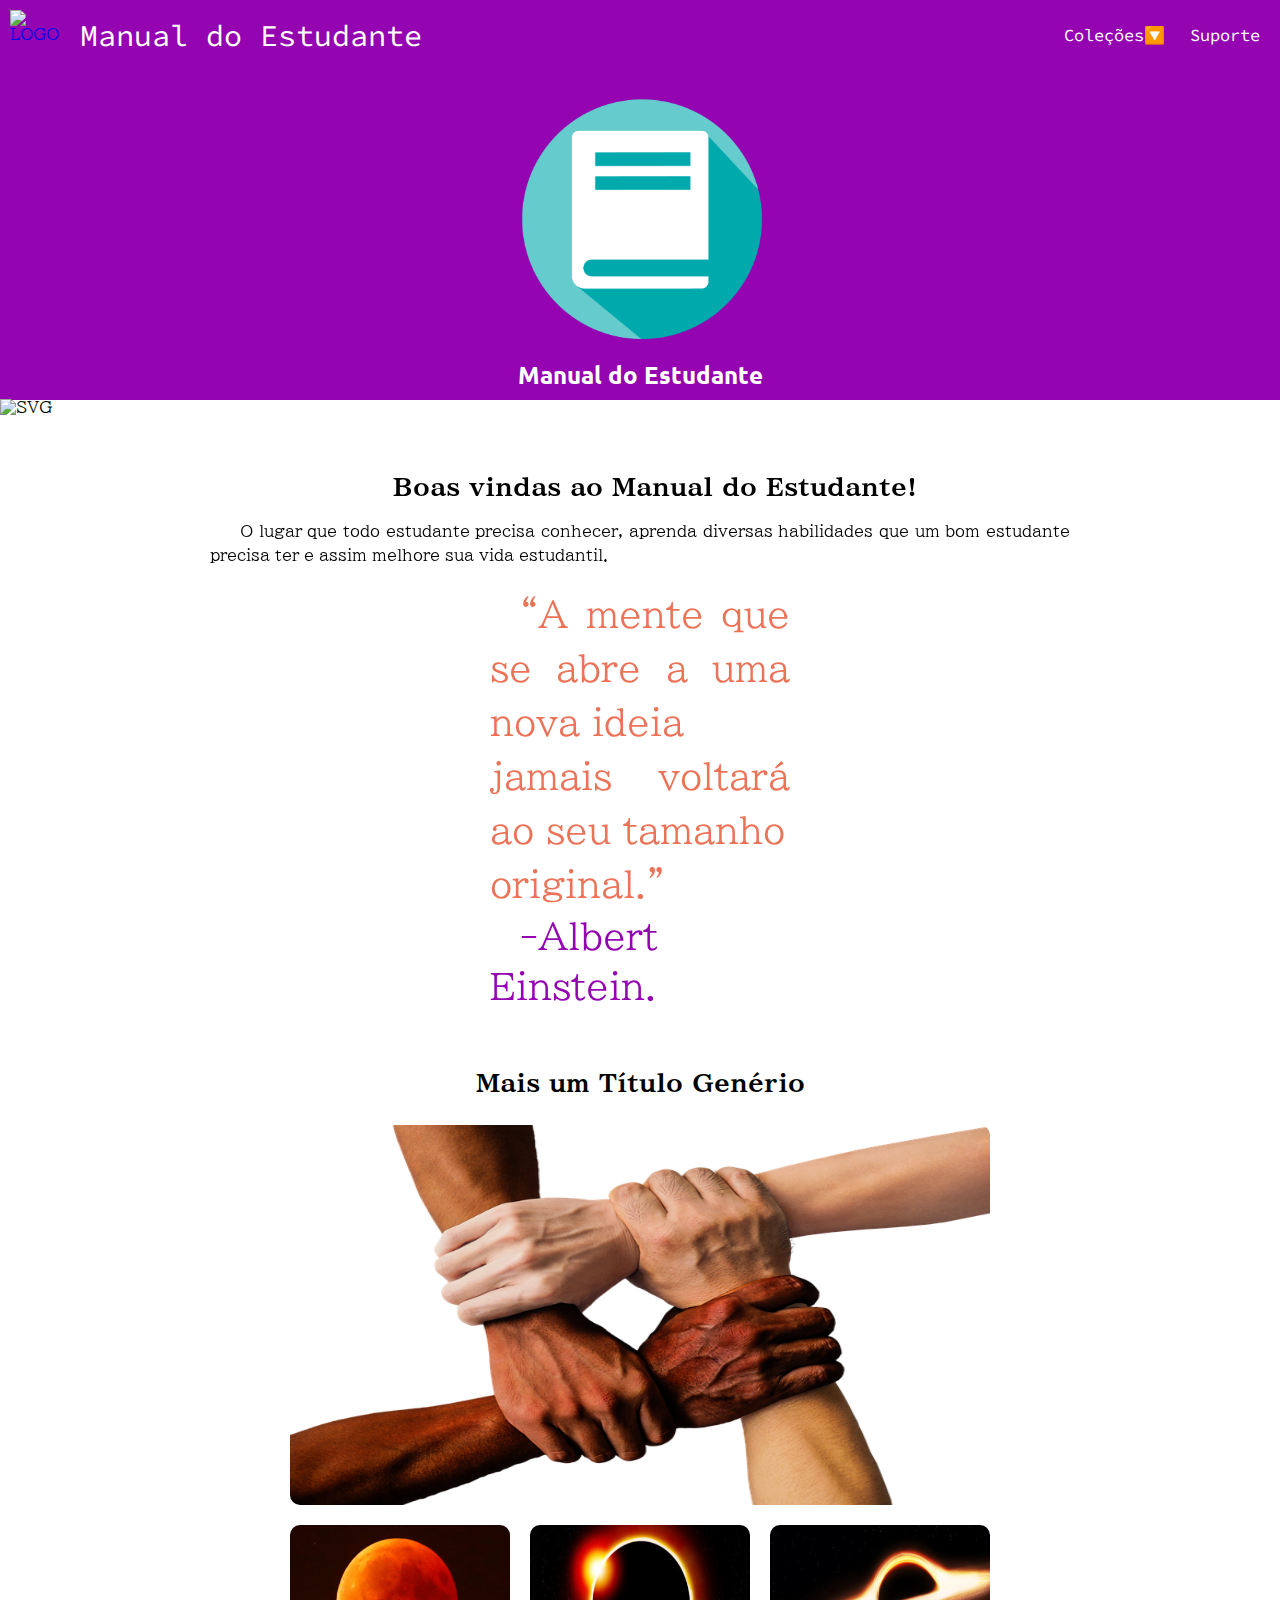
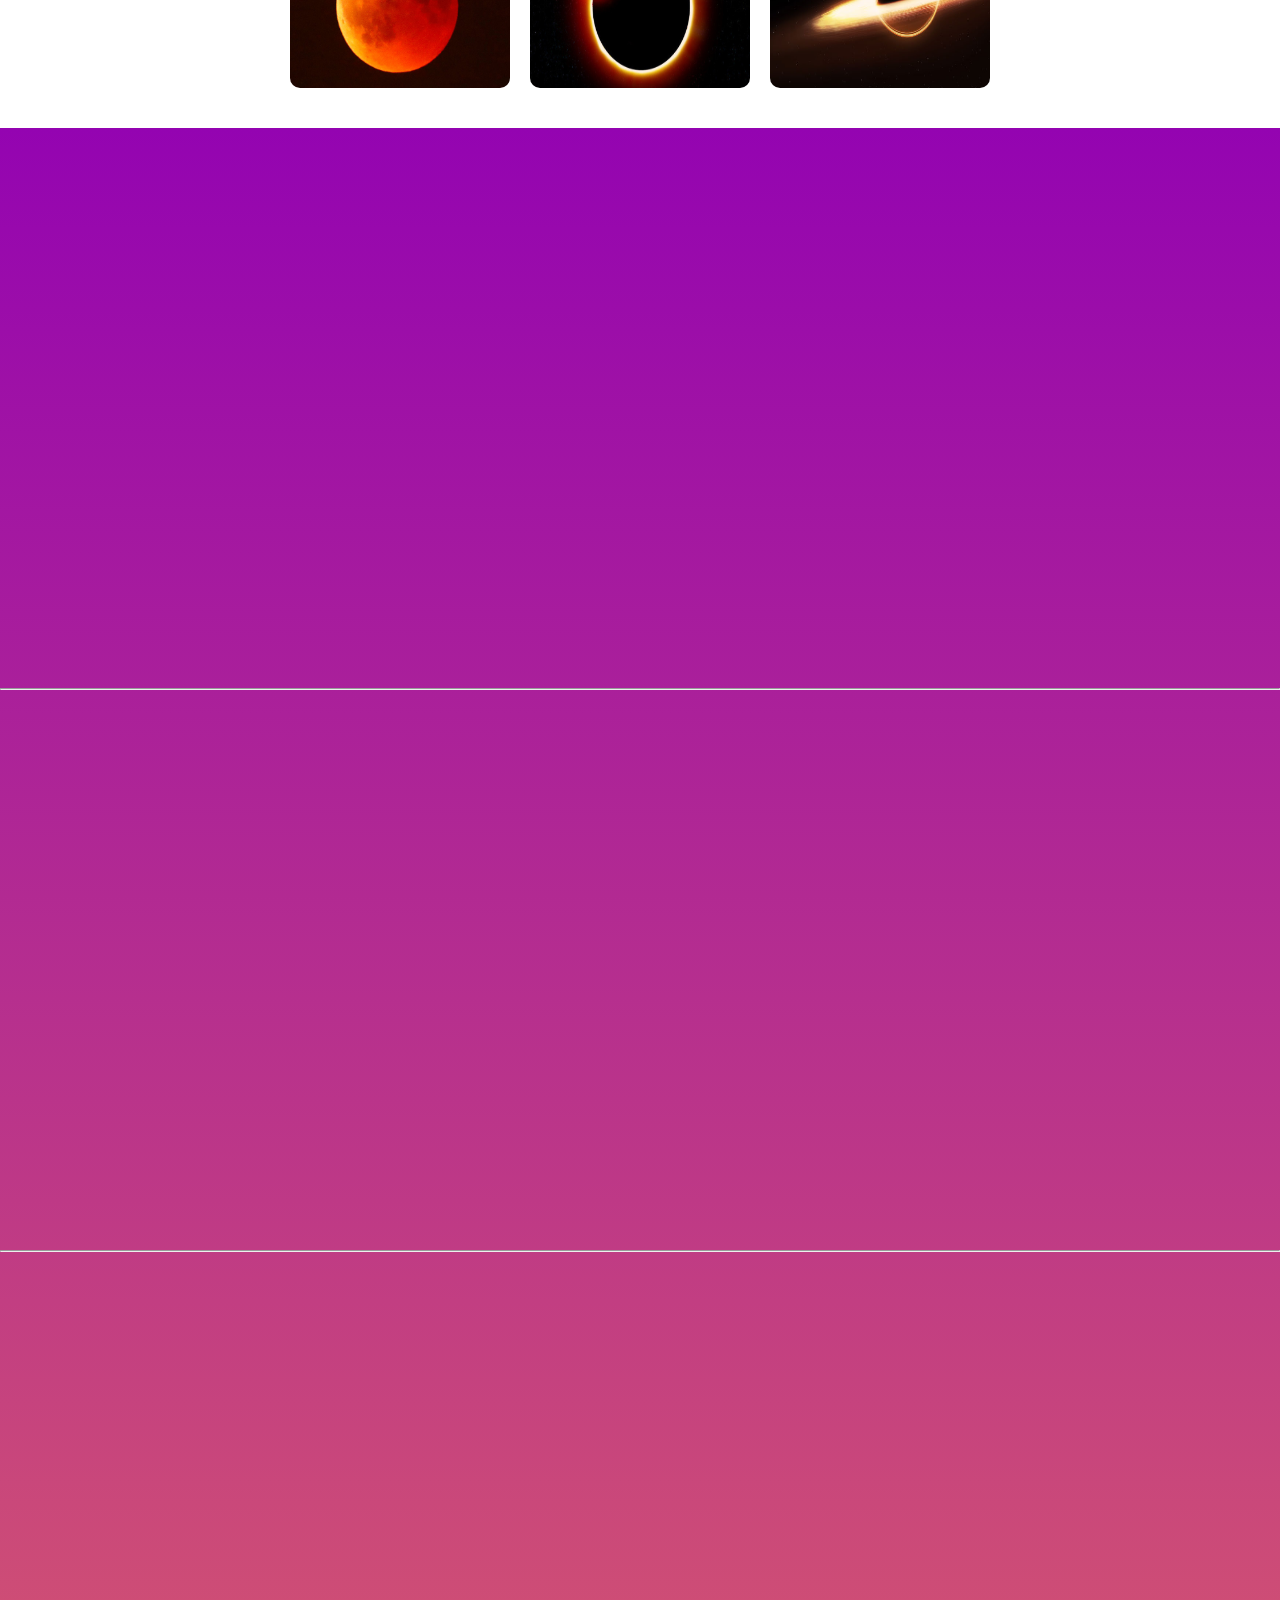
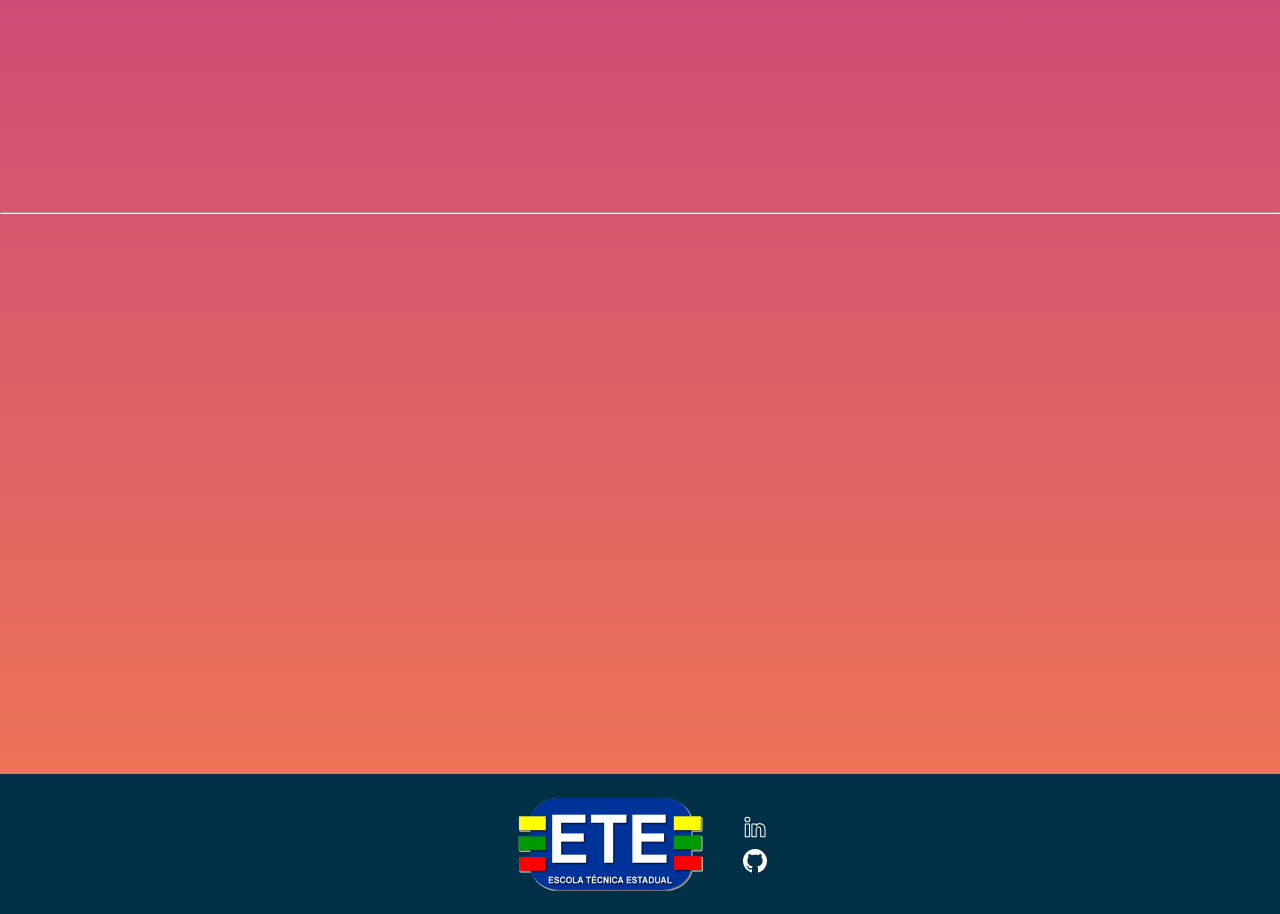
==== index.html @ 4d199bcc "pronto" ====
<!DOCTYPE html>
<html lang="pt-br">

<head>
    <meta charset="UTF-8">
    <meta http-equiv="X-UA-Compatible" content="IE=edge">
    <meta name="viewport" content="width=device-width, initial-scale=1.0">
    <title>Manual do Estudante</title>
    <link rel="stylesheet" href="css/style.css">
    <link rel="stylesheet" href="css/idsClasses.css">
    <link rel="stylesheet" href="css/mediaQuerys.css">
    <link rel="stylesheet" href="css/cssUni.css">
    <link href="https://unpkg.com/aos@2.3.1/dist/aos.css" rel="stylesheet"> <!--CSS de animação JS-->
    <link rel="shortcut icon" href="images/favicon.ico" type="image/x-icon">
</head>

<body>
    <script src="https://unpkg.com/aos@2.3.1/dist/aos.js"></script>
    <script>
        AOS.init();
    </script> <!--JS de animação JS-->



    <div id="header_background">
        <header id="header">
            <a href="index.html" id="logo">
                <img id="logoImg" src="images/manu-logo.png" alt="LOGO">
                <p id="logoTxt">Manual do Estudante</p>
            </a>
            <nav id="nav">
                <button id="btn-mobile">
                    <span id="hamburguer"></span>
                </button>
                <ul id="menu">
                    <li><a id="gambiarra" href="#">Coleções&#128317;</a>
                        <ul>
                            <li><a href="html/cursos.html">Cursos</a></li>
                            <li><a href="html/habilidades.html">Habilidades</a></li>
                        </ul>
                    </li>
                    <li><a href="html/suporte.html">Suporte</a></li>
                </ul>
            </nav>
        </header>
        <br>
        <script src="js/menu.js"></script>
        <div id="Destak">
            <img id="imgDestak" src="images/imgDestak.png" alt="IMGDESTAK">
            <h1 id="h1Main">Manual do Estudante</h1>
        </div>
    </div>
    <img id="wave" src="images/wave.svg" alt="SVG">


    <main>
        <section class="molde">
            <section class="texto" data-aos="fade-up" data-aos-duration="1500">
                <h1>Boas vindas ao Manual do Estudante!</h1>
                <p>O lugar que todo estudante precisa conhecer, aprenda diversas habilidades que um bom estudante precisa ter e assim melhore sua vida estudantil.</p>
                <div id="fraseindex">
                    <p id="fraseAlb">
                        “A mente que se abre a uma nova ideia <br> jamais voltará ao seu tamanho <br> original.” 
                    </p>
                    <p id="Alb">-Albert Einstein.</p>
                </div>
            </section>
            <h1>Mais um Título Genério</h1>
            <section class="grid">
                <a href="html/suporte.html"><img id="imgMain" src="images/suporte.png" width="900px" height="380px"></a>
                <div class="downbar">
                    <div>
                        <a href="html/habilidades.html"><img src="images/lobo3.jpg" width="285.66px" height="163px"></a>
                    </div>
                    <div>
                        <a href="html/habitos.html"><img src="images/lobo2.jpg" width="285.66px" height="163px"></a>
                    </div>
                    <div>
                        <a href="html/ta.html"><img src="images/lobo1.jpg" width="285.66px" height="163px"></a>
                    </div>
                </div>
            </section>
        </section>
        <section id="Maincontainer">
            <section class="container" data-aos="fade-up" data-aos-duration="2000">
                <img src="images/lobo1.jpg" width="700px" height="400px" data-aos-duration="3000" data-aos="fade-up">
                <div class="opts">
                    <h1>Título Genérico</h1>
                    <p class="texto">Lorem ipsum dolor sit amet consectetur adipisicing elit. Nemo officia saepe,
                        nostrum numquam architecto vel et cumque iure tempora error earum eum pariatur doloribus
                        possimus minus iusto debitis quo impedit temporibus magnam perspiciatis ipsa praesentium? Quidem
                        veniam accusamus, dolores nihil voluptate dolor non a, dolore laboriosam adipisci consequuntur
                        similique nobis qui hic et fugiat odit. Optio obcaecati, quam officiis similique aliquid
                        pariatur numquam cumque delectus iure aut tenetur nisi suscipit.</p>
                </div>
            </section>
            <hr>
            <section class="container end" data-aos="fade-up" data-aos-duration="2000">
                <div class="opts">
                    <h1>Título Genérico</h1>
                    <p class="texto">Lorem ipsum dolor sit amet consectetur adipisicing elit. Nemo officia saepe,
                        nostrum numquam architecto vel et cumque iure tempora error earum eum pariatur doloribus
                        possimus minus iusto debitis quo impedit temporibus magnam perspiciatis ipsa praesentium? Quidem
                        veniam accusamus, dolores nihil voluptate dolor non a, dolore laboriosam adipisci consequuntur
                        similique nobis qui hic et fugiat odit. Optio obcaecati, quam officiis similique aliquid
                        pariatur numquam cumque delectus iure aut tenetur nisi suscipit.</p>
                </div>
                <img src="images/lobo2.jpg" width="700px" height="400px" data-aos-duration="3000" data-aos="fade-up">
            </section>
            <hr>
            <section class="container" data-aos="fade-up" data-aos-duration="2000">
                <img src="images/lobo3.jpg" width="700px" height="400px" data-aos-duration="3000" data-aos="fade-up">
                <div class="opts">
                    <h1>Título Genérico</h1>
                    <p class="texto">Lorem ipsum dolor sit amet consectetur adipisicing elit. Nemo officia saepe,
                        nostrum numquam architecto vel et cumque iure tempora error earum eum pariatur doloribus
                        possimus minus iusto debitis quo impedit temporibus magnam perspiciatis ipsa praesentium? Quidem
                        veniam accusamus, dolores nihil voluptate dolor non a, dolore laboriosam adipisci consequuntur
                        similique nobis qui hic et fugiat odit. Optio obcaecati, quam officiis similique aliquid
                        pariatur numquam cumque delectus iure aut tenetur nisi suscipit.</p>
                </div>
            </section>
            <hr>
            <section class="container end" data-aos="fade-up" data-aos-duration="2000">
                <div class="opts">
                    <h1>Título Genérico</h1>
                    <p class="texto">Lorem ipsum dolor sit amet consectetur adipisicing elit. Nemo officia saepe,
                        nostrum numquam architecto vel et cumque iure tempora error earum eum pariatur doloribus
                        possimus minus iusto debitis quo impedit temporibus magnam perspiciatis ipsa praesentium? Quidem
                        veniam accusamus, dolores nihil voluptate dolor non a, dolore laboriosam adipisci consequuntur
                        similique nobis qui hic et fugiat odit. Optio obcaecati, quam officiis similique aliquid
                        pariatur numquam cumque delectus iure aut tenetur nisi suscipit.</p>
                </div>
                <img src="images/lobo4.jpg" width="700px" height="400px" data-aos-duration="3000" data-aos="fade-up">
            </section>
        </section>

        <!-- eita bixo-->

        <section id="Maincontainer2">
            <section class="container" data-aos="fade-up" data-aos-duration="2000">
                <div class="opts">
                    <h1>Título Genéricos</h1>
                    <p class="texto">ALorem ipsum dolor sit amet consectetur adipisicing elit. Nemo officia saepe,
                        nostrum numquam architecto vel et cumque iure tempora error earum eum pariatur doloribus
                        possimus minus iusto debitis quo impedit temporibus magnam perspiciatis ipsa praesentium? Quidem
                        veniam accusamus, dolores nihil voluptate dolor non a, dolore laboriosam adipisci consequuntur
                        similique nobis qui hic et fugiat odit. Optio obcaecati, quam officiis similique aliquid
                        pariatur numquam cumque delectus iure aut tenetur nisi suscipit.</p>
                </div>
                <img src="images/lobo1.jpg" width="700px" height="400px" data-aos-duration="2000" data-aos="fade-up">
            </section>
            <hr>
            <section class="container" data-aos="fade-up" data-aos-duration="2000">
                <div class="opts">
                    <h1>Título Genérico</h1>
                    <p class="texto">Lorem ipsum dolor sit amet consectetur adipisicing elit. Nemo officia saepe,
                        nostrum numquam architecto vel et cumque iure tempora error earum eum pariatur doloribus
                        possimus minus iusto debitis quo impedit temporibus magnam perspiciatis ipsa praesentium? Quidem
                        veniam accusamus, dolores nihil voluptate dolor non a, dolore laboriosam adipisci consequuntur
                        similique nobis qui hic et fugiat odit. Optio obcaecati, quam officiis similique aliquid
                        pariatur numquam cumque delectus iure aut tenetur nisi suscipit.</p>
                </div>
                <img src="images/lobo2.jpg" width="700px" height="400px" data-aos-duration="2000" data-aos="fade-up">
            </section>
            <hr>
            <section class="container" data-aos="fade-up" data-aos-duration="2000">
                <div class="opts">
                    <h1>Título Genérico</h1>
                    <p class="texto">Lorem ipsum dolor sit amet consectetur adipisicing elit. Nemo officia saepe,
                        nostrum numquam architecto vel et cumque iure tempora error earum eum pariatur doloribus
                        possimus minus iusto debitis quo impedit temporibus magnam perspiciatis ipsa praesentium? Quidem
                        veniam accusamus, dolores nihil voluptate dolor non a, dolore laboriosam adipisci consequuntur
                        similique nobis qui hic et fugiat odit. Optio obcaecati, quam officiis similique aliquid
                        pariatur numquam cumque delectus iure aut tenetur nisi suscipit.</p>
                </div>
                <img src="images/lobo3.jpg" width="700px" height="400px" data-aos-duration="2000" data-aos="fade-up">
            </section>
            <hr>
            <section class="container" data-aos="fade-up" data-aos-duration="2000">
                <div class="opts">
                    <h1>Título Genérico</h1>
                    <p class="texto">Lorem ipsum dolor sit amet consectetur adipisicing elit. Nemo officia saepe,
                        nostrum numquam architecto vel et cumque iure tempora error earum eum pariatur doloribus
                        possimus minus iusto debitis quo impedit temporibus magnam perspiciatis ipsa praesentium? Quidem
                        veniam accusamus, dolores nihil voluptate dolor non a, dolore laboriosam adipisci consequuntur
                        similique nobis qui hic et fugiat odit. Optio obcaecati, quam officiis similique aliquid
                        pariatur numquam cumque delectus iure aut tenetur nisi suscipit.</p>
                </div>
                <img src="images/lobo4.jpg" width="700px" height="400px" data-aos-duration="2000" data-aos="fade-up">
            </section>
        </section>
    </main>


    <footer>
        <a id="ete" href="https://etepalmares.netlify.app" target="_blank"><img src="../images/etelogo.png"
                alt="etelogo" width="200px" height="100px"></a>
        <div id="redes">
            <abbr id="redes1" title="Linkedin"><a
                    href="https://www.linkedin.com/in/luís-fernando-cavalcante-barbosa-276808225/"><img
                        src="../images/linkedin.svg" alt="LIN"></a></abbr>
            <abbr id="redes2" title="Github"><a href="https://github.com/LuisFernandoCB"><img src="../images/github.svg"
                        alt="GITHUB"></a></abbr>
        </div>
    </footer>
</body>

</html>
---- css/style.css ----
@charset"UTF-8";

h1 {
    text-align: center;
    font-size: 24px;
    margin: 20px auto;
}

img {
    display: block;
    max-width: 100%;
}
---- css/idsClasses.css ----
@charset"UTF-8";

:root {
    --cor1: #9404b1;
    --cor2: #EC7357;
    --cor3: #5ba899;
    --degrade: linear-gradient(to bottom, var(--cor1), var(--cor2));
    --fontBIZ: BIZ UDPMincho;
    --fontUbun: Ubuntu;
}

#imgDestak {
    display: block;
    margin: auto;
    padding-top: 80px;
    width: 250px;
}



#h1Main {
    color: white;
    font-family: "Ubuntu", Arial;
 }

#logoImgResponsa {
    display: none;
}

#wave {
    margin-top: -1px;
}

#header_background {
    background-color: var(--cor1);
    height: 400px;
}

.grid {
    display: grid;
    grid-template-columns: 1fr;
    max-width: 700px;
    margin: 10px auto;
    padding: 10px;
} 

.grid img {
    border-radius: 10px;
}

.grid > div:nth-child(n + 2) {
    display: grid;
    grid-template-columns: 1fr 1fr 1fr;
}

.downbar {
    gap: 20px;
    margin-top: 20px;
}

.container {
    background-color: transparent;
    height: 520px;
    max-width: 100%;
    z-index: 1;
    padding: 20px;
    display: flex;
    gap: 10px;
}

.container img {
    border-radius: 20px;
    box-shadow: 4px 4px 15px 1px rgba(0, 0, 0, 0.411);
    min-width: 200px;
}

.end {
    justify-content: end;
}

.opts {
    max-width: 500px;
}

#Maincontainer {
    background-image: linear-gradient(to bottom, var(--cor1), var(--cor2));
    z-index: 0;
}

#Maincontainer2 {
    display: none;
    background-image: linear-gradient(to bottom, var(--cor1), var(--cor2));
    z-index: 0;
}

.molde {
    max-width: 900px;
    margin: auto;
    padding: 20px;
}

#fraseAlb {
    font-size: 36px;
    line-height: 1.5em;
    color: var(--cor2);
    text-align: justify;
}

#Alb {
    font-size: 36px;
    color: var(--cor1);
    line-height: 50px;
}

#fraseindex {
    display: flex;
    max-width:300px;
    margin: 20px auto 20px auto; 
    flex-direction: column;
    
}
---- css/mediaQuerys.css ----
@media (max-width:710px) {
    .grid img {
        border-radius: 0px;
        width: 100%;
        height: 350px;
    }
    .grid {
        margin: 0px;
        padding: 0px;
    }
    .grid > div:nth-child(n + 2) {
        display: grid;
        grid-template-columns: 1fr;
        gap: 0px;
    }
    .downbar {
        margin: 0;
    }
    main {
        padding: 0;
        margin-top: 14px;
    }

    #Maincontainer {
        display: none;
    }
    #Maincontainer2 {
        display: block;
    }
    .container {
        flex-direction: column;
        height: auto;
    }
    .opts {
        max-width: 100%;
    }
    .molde {
        padding: 0;
    }
}
---- css/cssUni.css ----
@charset"UTF-8";

@import url('https://fonts.googleapis.com/css2?family=BIZ+UDPMincho&family=Poppins:wght@500&display=swap');
@import url('https://fonts.googleapis.com/css2?family=Ubuntu&display=swap');
@import url('https://fonts.googleapis.com/css2?family=Source+Code+Pro:wght@300;400;500;600&display=swap');

* {
    margin: 0;
    padding: 0;
    font-family:  var(--fontBIZ), Arial, Helvetica, sans-serif;
    text-decoration: none;
}

::-webkit-scrollbar {
    width: 10px;
}

::-webkit-scrollbar-track {
    background-color: rgb(190, 190, 190);
    box-shadow: 0 0 10px rgba(0, 0, 0, 0.25);
}

::-webkit-scrollbar-thumb {
    border-radius: 5px;
    background-color: var(--cor3);
}

::-webkit-scrollbar-thumb:hover {
    background-color: #6baa9d;
}

:root {
    --fontA: "Source Code Pro";
    --corFooter: #023047;
    --cor1: #9404b1;
    --cor2: #EC7357;
    --cor3: #5ba899;
    --degrade: linear-gradient(to bottom, var(--cor1), var(--cor2));
    --degradeR: linear-gradient(to bottom, var(--cor2), var(--cor1));
    --fontBIZ: BIZ UDPMincho;
    --fontUbun: "Ubuntu";
}

.texto {
    margin: auto;
    max-width: 900px;
    padding: 20px;

    text-indent: 30px;
    text-align: justify;
    line-height: 1.5em;
}

footer {
    display: flex;
    justify-content: center;
    align-items: center;
    gap: 30px;
    background-color: var(--corFooter);
    padding: 20px;
    color: white;
    bottom: 0;
}

footer > a {
    color: white;
}

footer p {
    padding: 20px;
}

#redes {
    display: flex;
    flex-direction: column;
    gap: 10px;
    align-items: center;
}

#redes1, #redes2 {
    transition: 0.7s;
    width: 24px;
}

#redes1:hover {
    transform: scale(1.2);
}

#redes2:hover {
    transform: scale(1.2);
}

@media (max-width: 710px) {
    footer {
        flex-direction: column;
        gap: 20px;
    }
    #redes {
        flex-direction: row;
    }
    #ete {
        margin: auto;
    }
}

/* Menu */

nav a:hover {
    box-shadow: 4px 4px 15px 1px rgba(0, 0, 0, 0.411);
    transition: 0.5s;
}

nav a {
    border-radius: 20px 0px;
    color: white;
    text-decoration: none;
    font-size: 17px;
    font-family: var(--fontA);
}

nav ul li {
    display: inline;
    position: relative;
    transition: 3s;
}

nav ul li ul{
    transition: 2s;
}

nav ul li a{
    display: inline-block;
}

nav ul ul{
    display: none;
    box-shadow: 4px 4px 15px 1px rgba(0, 0, 0, 0.411);
    background-image: linear-gradient(to bottom, var(--cor1), var(--cor2));
    position: absolute;
    padding: 10px;
    border-radius: 0px 20px;
    z-index: 17;
}

nav ul ul li a{
    border-radius: 0px 20px;
    justify-content: center;
    
}

#gambiarra {
    border-radius: 20px 0px;
}

nav ul li:hover ul{
    display: block;
    
}

navu ul li a{
    display: block;
}

                                        /* Ids and Classes */

#cole {
    color: white;
    margin: 25px 0px 8px 15px;
    font-size: 23px;
    display: none;
}

#logo {
    display: flex;
    gap: 20px;
    align-items: center;
}

#logo p {
    font-family: var(--fontA), Arial;
    flex-wrap: nowrap;
    font-size: 30px;
    color: white;
}

#logoImg {
    width: 50px;
    height: 50px;
}

#astra {
    display: flex;
    justify-content: center;
}

#astra p {
    margin-left: -20px;
    font-size: 30px;
    color: white;
}

#astraImg {
    width: 50px;
    height: 50px;
}

#copyR  {
    margin-left: 25px;
    text-align: center;
    margin-bottom: -40px;
    color: white;
}

#header {
    display: flex;
    position: fixed;
    top: 0;
    width: 100%;
    box-sizing: border-box;

    
    align-items: center;
    
    justify-content: space-between;
    padding: 10px;
    background-color: var(--cor1);
    z-index: 1000;
}

/*#header p {
    padding: 20px;
} */

#menu {
    display: flex;
    align-items: center;
    gap: 5px;
    list-style: none;
}

#menu a {
    /*ISSO AQUI DA MERDA TIRA O DISPLAY BLOCK DAQUI E BOTA DENTRO DA MEDIA OUTRA COISA, ESSA MEDIDA REM TBM DA MERDA CUIDADO*/
    padding: 10px;
}

#btn-mobile {
    display: none;
}

                                        /*Media Querys*/

@media screen and (max-width: 910px) { 
    #menu a {
        font-size: 17px;
    }
    #menu {
        display: block;
        position: absolute;
        width: 100%;
        top: 60px;
        right: 0px;
        background-image: var(--degrade);
        height: 0px;
        transition: .6s;
        z-index: 1000;
        visibility: hidden;
        overflow-y: hidden;
    }
    #menu::-webkit-scrollbar-thumb {
        border-radius: 5px;
        background-image: var(--degradeR);
    }
    #menu::-webkit-scrollbar-track {
        background-image: var(--degrade);
        box-shadow: none;
    }
    #menu::-webkit-scrollbar-thumb:hover {
        background-image: linear-gradient(to bottom, #f08870, #9710b3);
    }
    nav.active #menu{
        height: calc(100vh - 60px);
        visibility: visible;
        overflow-y: auto;
    }
    #menu a {
        display: block; /*ISSO AQUI DA MERDA*/
        padding: 1rem 0;
        margin: 0 1rem;
        border-bottom: 2px solid rgba(0, 0, 0, .05);
        padding-left: 15px;
    }
    #btn-mobile {
        display: flex;
        padding: .5rem 1rem;
        font-size: 1rem;
        border: none;
        background: none;
        cursor: pointer;
        gap: .5rem;
    }
    #hamburguer {
        color: white;
        border-top: 2px solid;
        width: 20px;
    }
    #hamburguer::after, #hamburguer::before {
        content: "";
        display: block;
        width: 20px;
        height: 2px;
        background-color: currentColor;
        margin-top: 5px;
        transition: .3s;
        position: relative;
    }
    #nav.active #hamburguer {
        border-top-color: transparent;
    }
    #nav.active #hamburguer::before {
        transform: rotate(135deg);
    }
    #nav.active #hamburguer::after {
        transform: rotate(-135deg);
        top: -7px;
    }
}

@media (max-width:495px) { 
    #header {

    }
}

#logoImgResponsa {
    display: none;
}
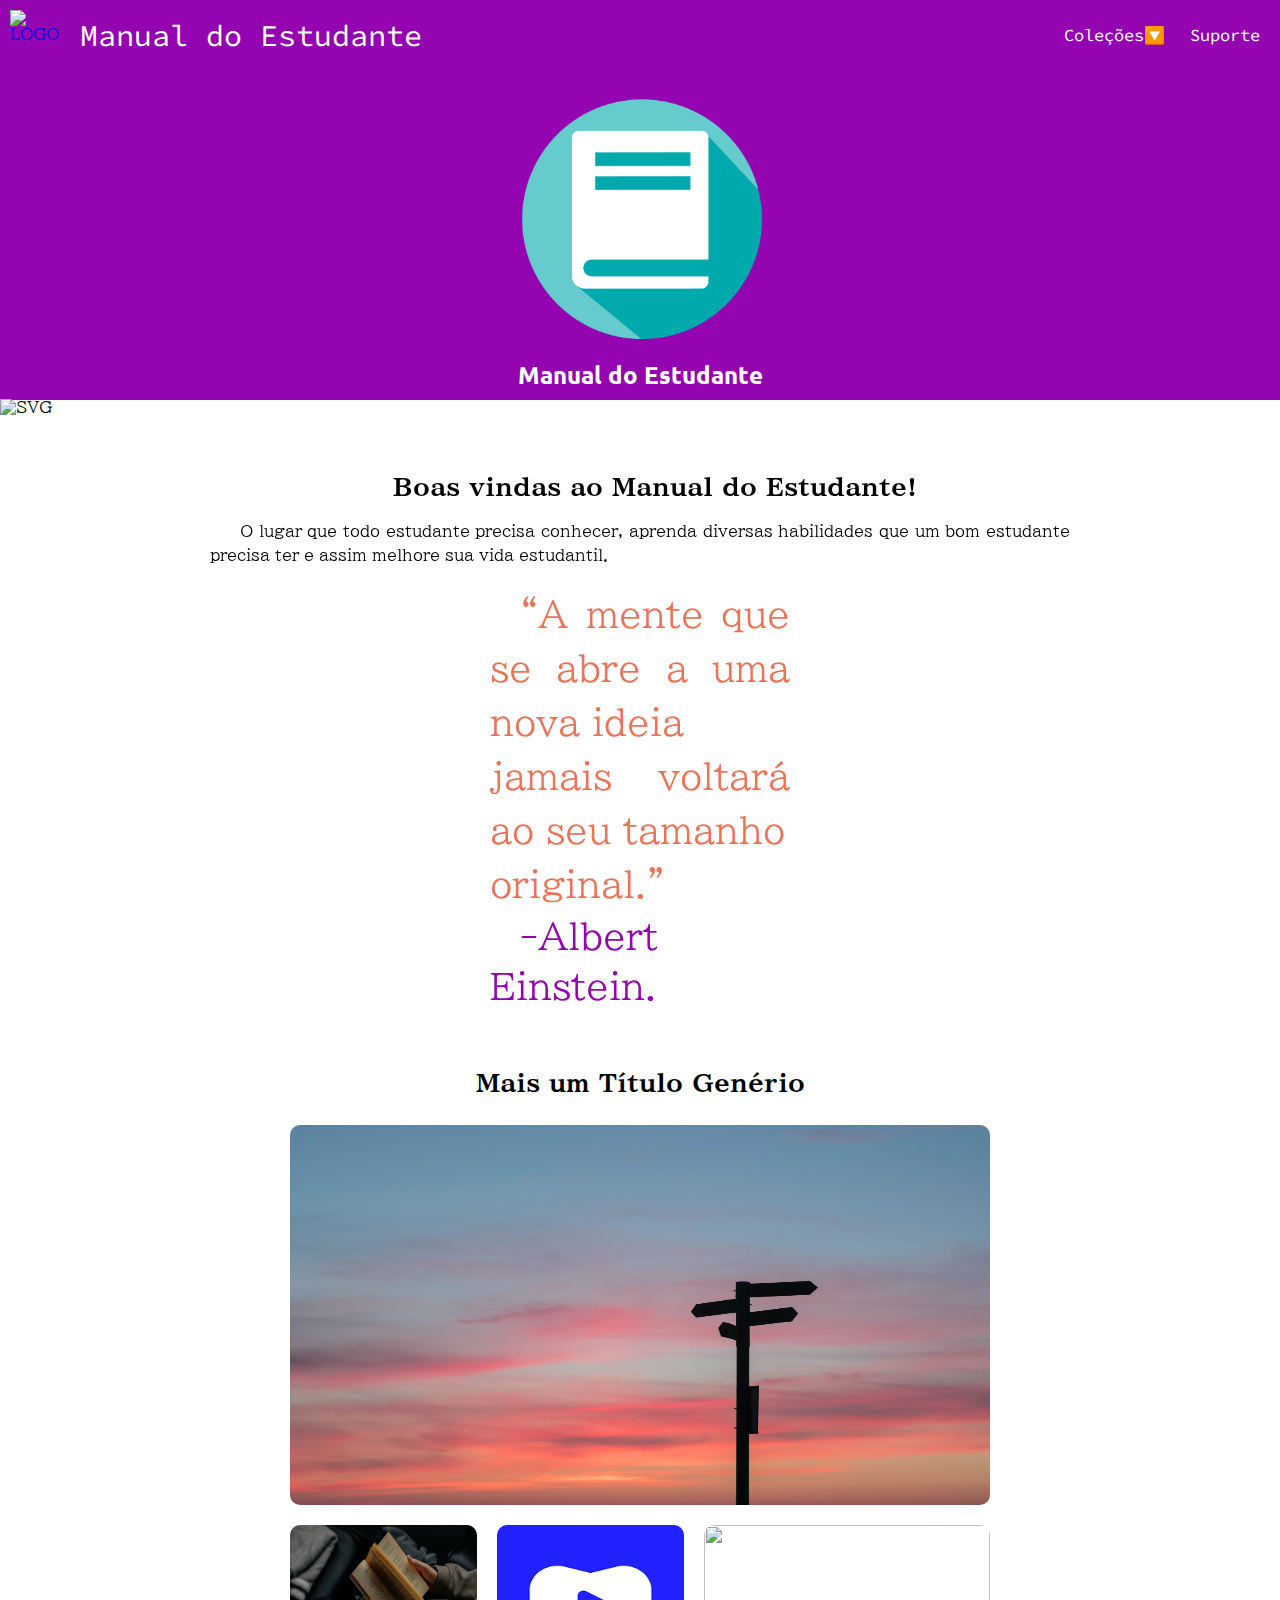
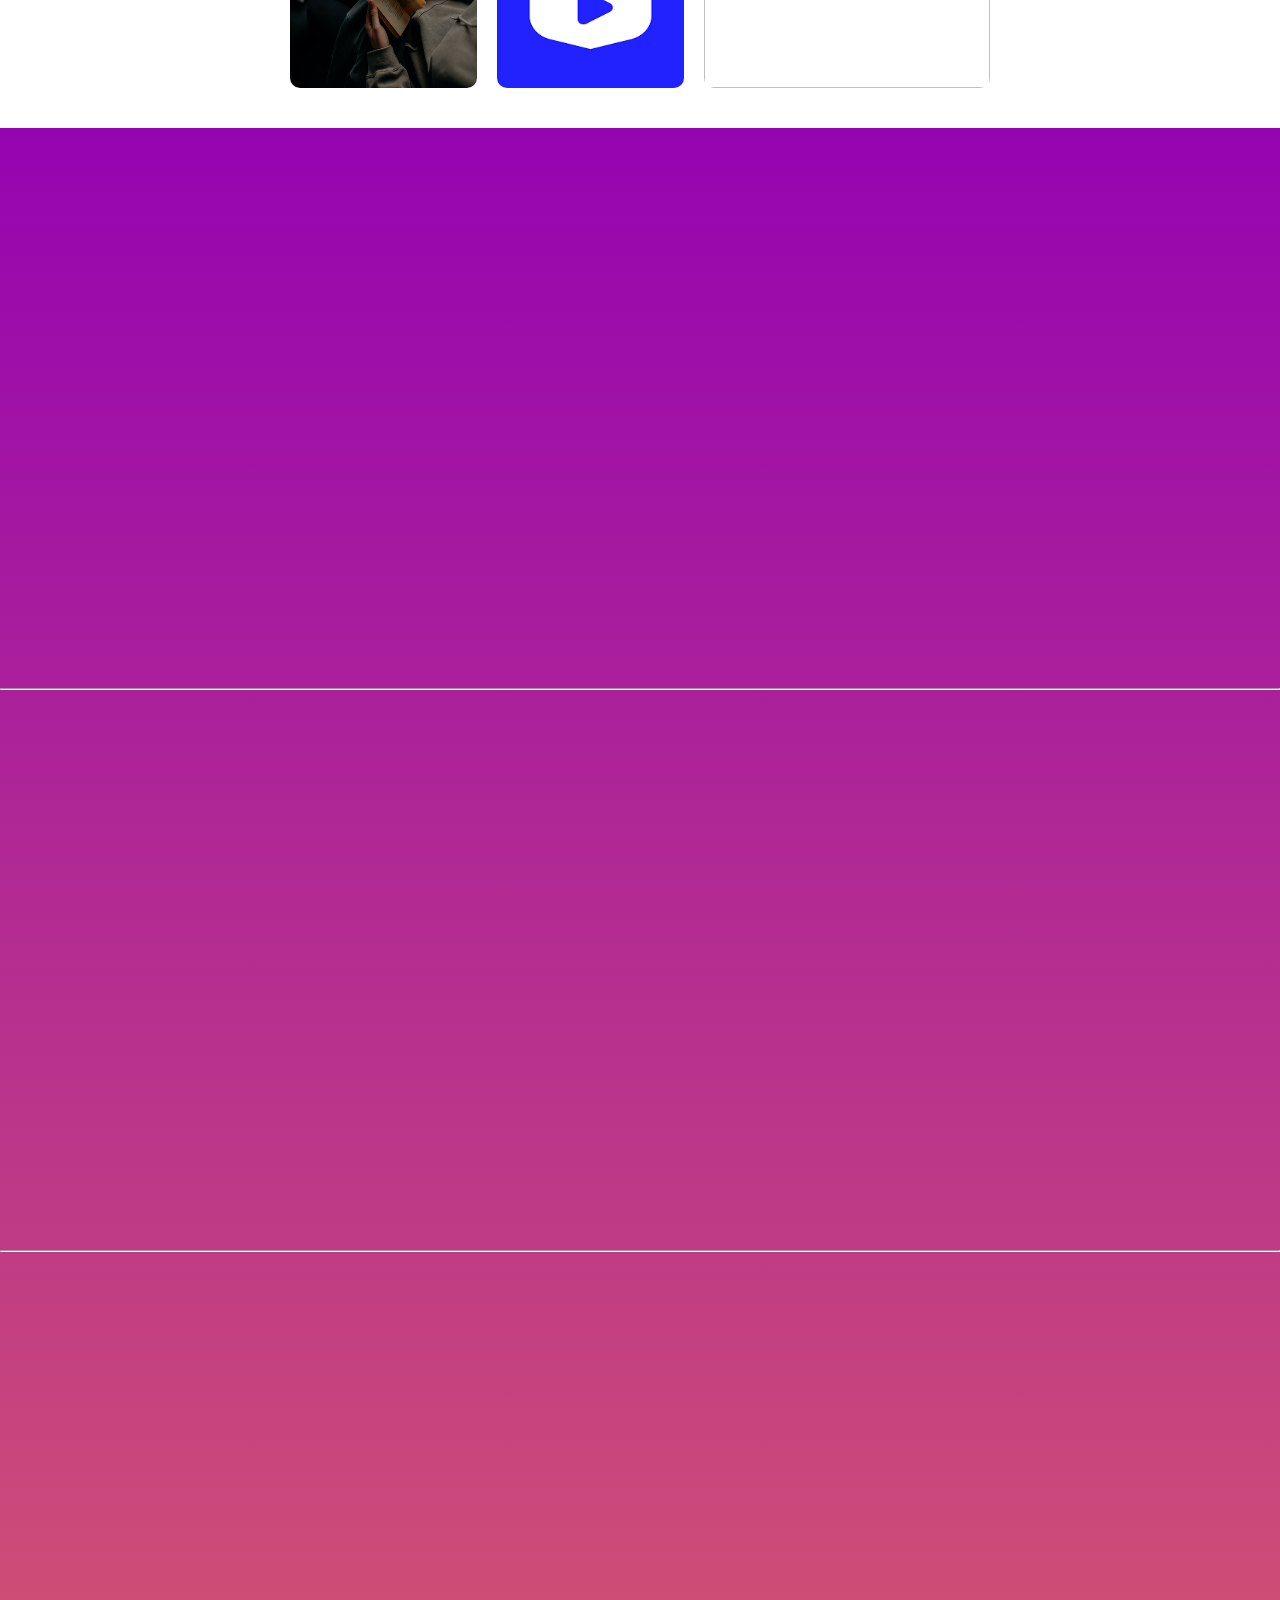
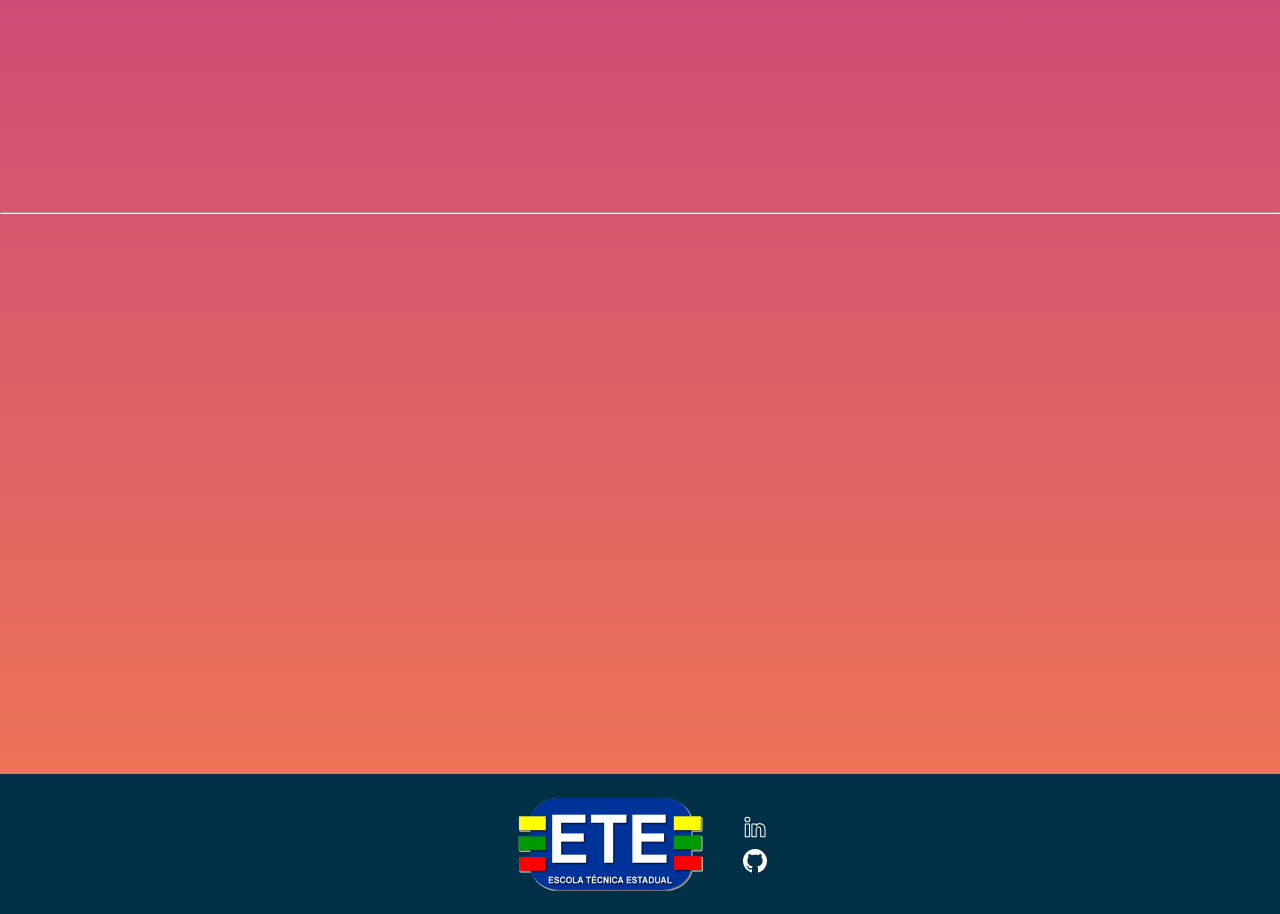
==== commit ad95f7fd: "a" ====
--- a/index.html
+++ b/index.html
@@ -67,13 +67,13 @@
             </section>
             <h1>Mais um Título Genério</h1>
             <section class="grid">
-                <a href="html/suporte.html"><img id="imgMain" src="images/suporte.png" width="900px" height="380px"></a>
+                <a href="html/suporte.html"><img id="imgMain" src="images/choices.jpg" width="900px" height="380px"></a>
                 <div class="downbar">
                     <div>
-                        <a href="html/habilidades.html"><img src="images/lobo3.jpg" width="285.66px" height="163px"></a>
+                        <a href="html/habilidades.html"><img src="html/images/habilidades images/READINGBOOK.jpg" width="285.66px" height="163px"></a>
                     </div>
                     <div>
-                        <a href="html/habitos.html"><img src="images/lobo2.jpg" width="285.66px" height="163px"></a>
+                        <a href="html/habitos.html"><img src="images/cuemvideo.png" width="285.66px" height="163px"></a>
                     </div>
                     <div>
                         <a href="html/ta.html"><img src="images/lobo1.jpg" width="285.66px" height="163px"></a>
--- a/css/cssUni.css
+++ b/css/cssUni.css
@@ -325,9 +325,9 @@
     }
 }
 
-@media (max-width:495px) { 
-    #header {
-
+@media (max-width:493px) { 
+    #menu {
+        top: 70px;
     }
 }
 
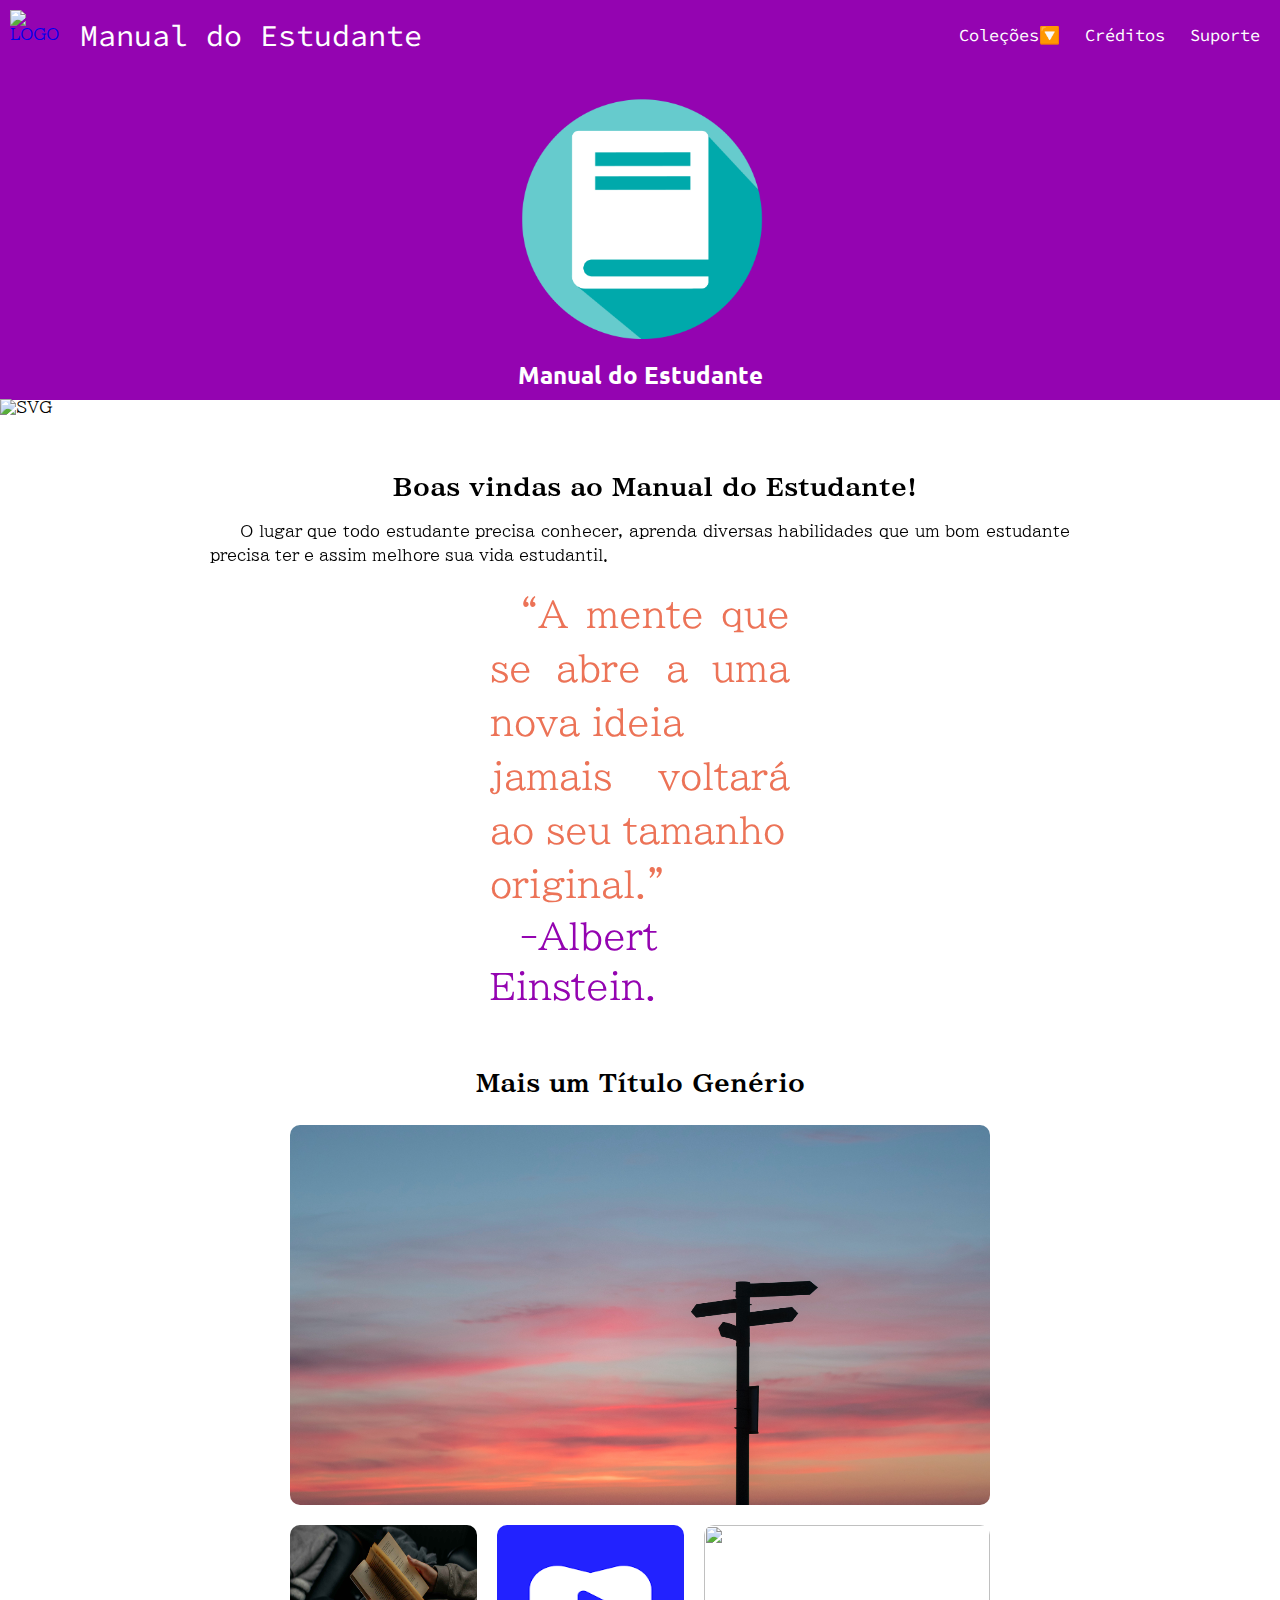
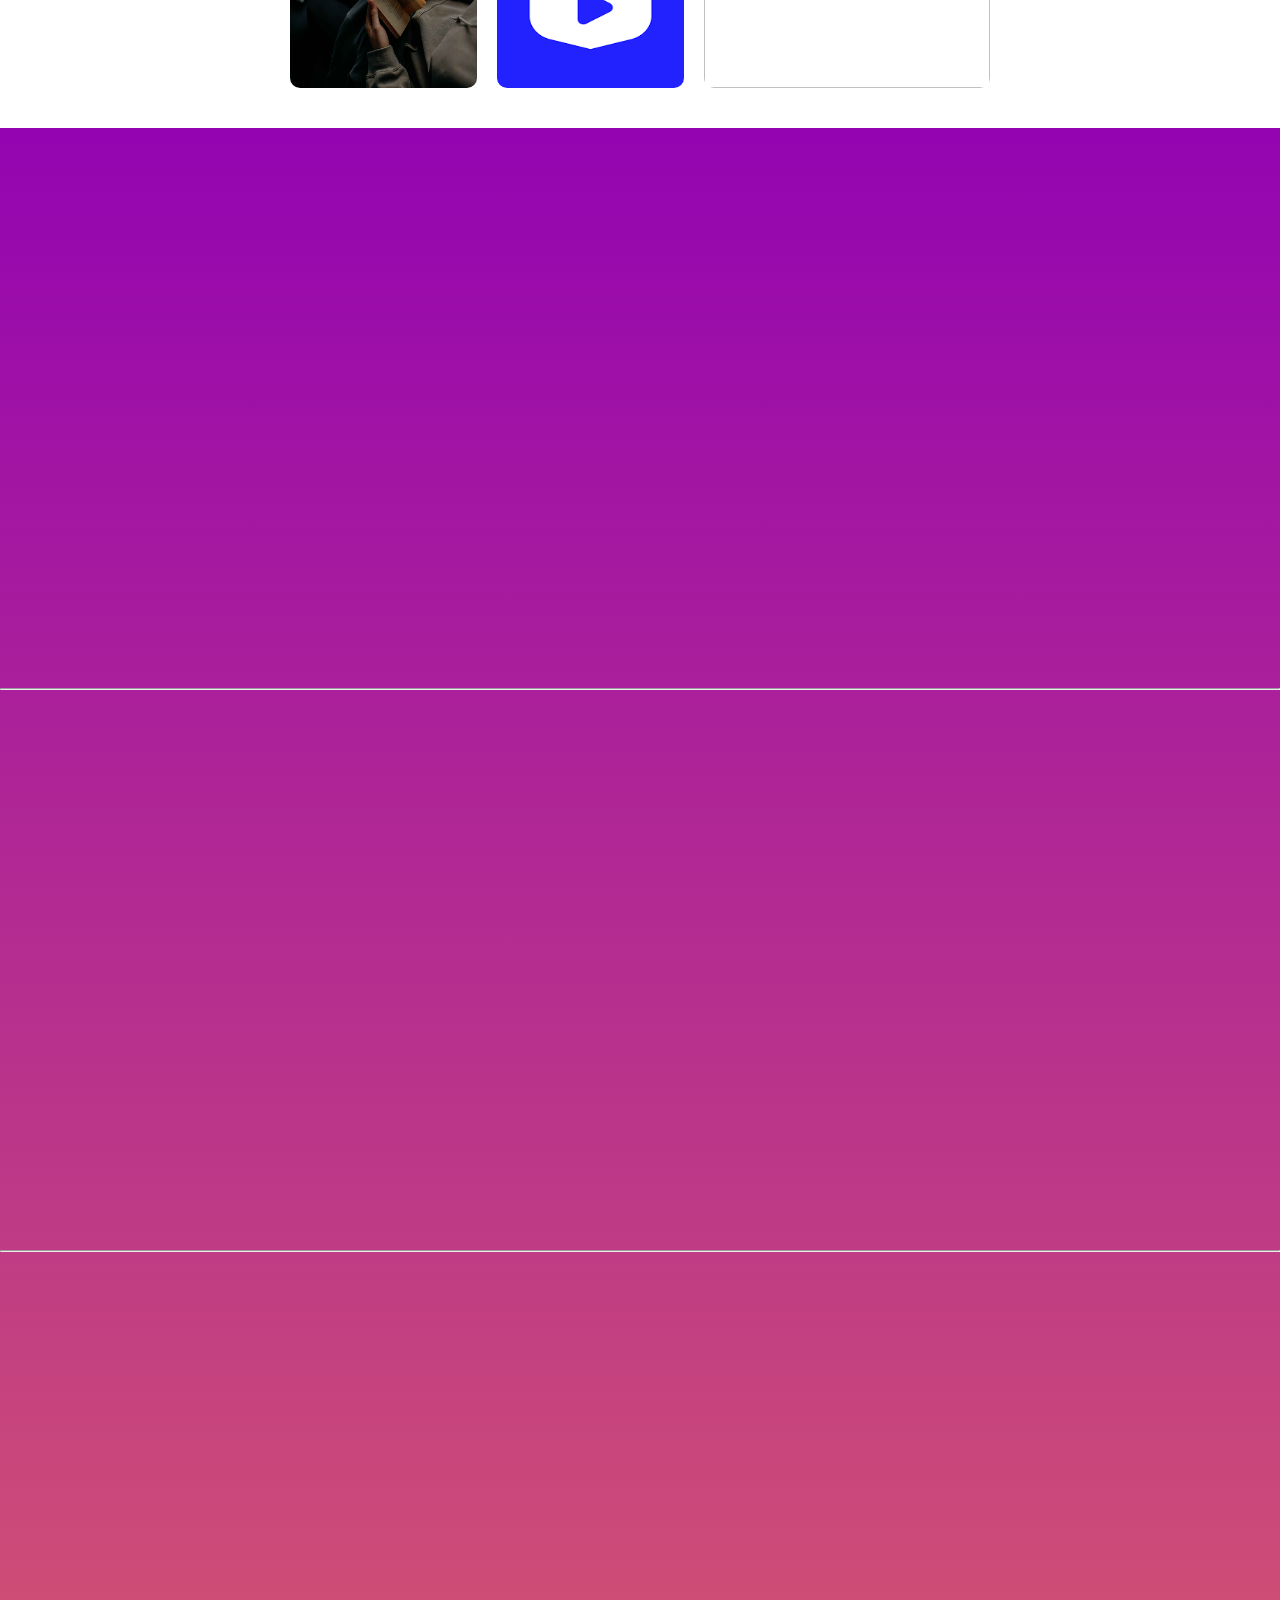
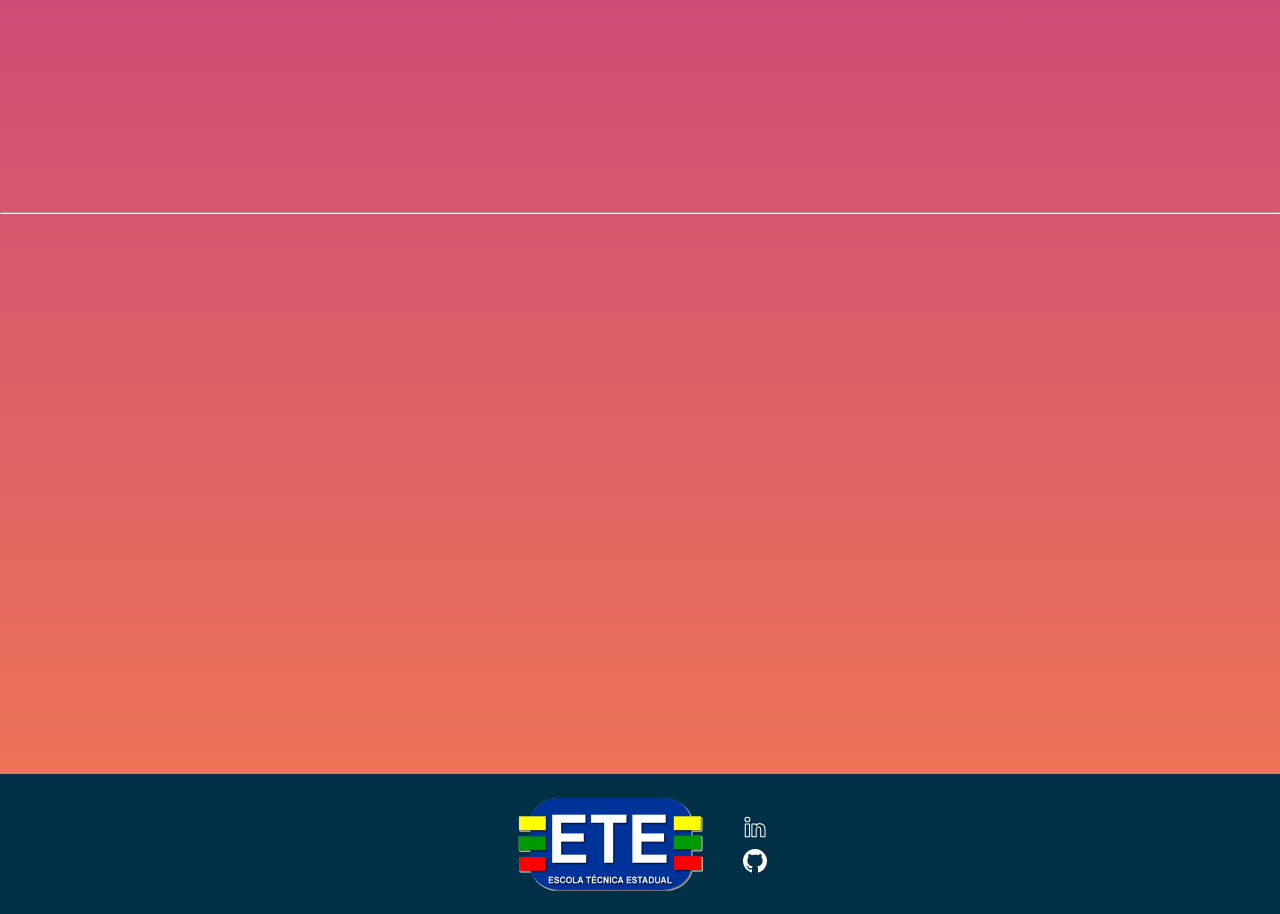
==== commit f04400b7: "aaaa" ====
--- a/index.html
+++ b/index.html
@@ -35,10 +35,12 @@
                 <ul id="menu">
                     <li><a id="gambiarra" href="#">Coleções&#128317;</a>
                         <ul>
+                            <li><a href="html/aprenapren.html">Aprender</a></li>
                             <li><a href="html/cursos.html">Cursos</a></li>
                             <li><a href="html/habilidades.html">Habilidades</a></li>
                         </ul>
                     </li>
+                    <li><a href="html/creditos.html">Créditos</a></li>
                     <li><a href="html/suporte.html">Suporte</a></li>
                 </ul>
             </nav>
@@ -143,7 +145,7 @@
                     <h1>Título Genéricos</h1>
                     <p class="texto">ALorem ipsum dolor sit amet consectetur adipisicing elit. Nemo officia saepe,
                         nostrum numquam architecto vel et cumque iure tempora error earum eum pariatur doloribus
-                        possimus minus iusto debitis quo impedit temporibus magnam perspiciatis ipsa praesentium? Quidem
+                        possimus minus iusto debitis quo impedit temporibus ma gnam perspiciatis ipsa praesentium? Quidem
                         veniam accusamus, dolores nihil voluptate dolor non a, dolore laboriosam adipisci consequuntur
                         similique nobis qui hic et fugiat odit. Optio obcaecati, quam officiis similique aliquid
                         pariatur numquam cumque delectus iure aut tenetur nisi suscipit.</p>
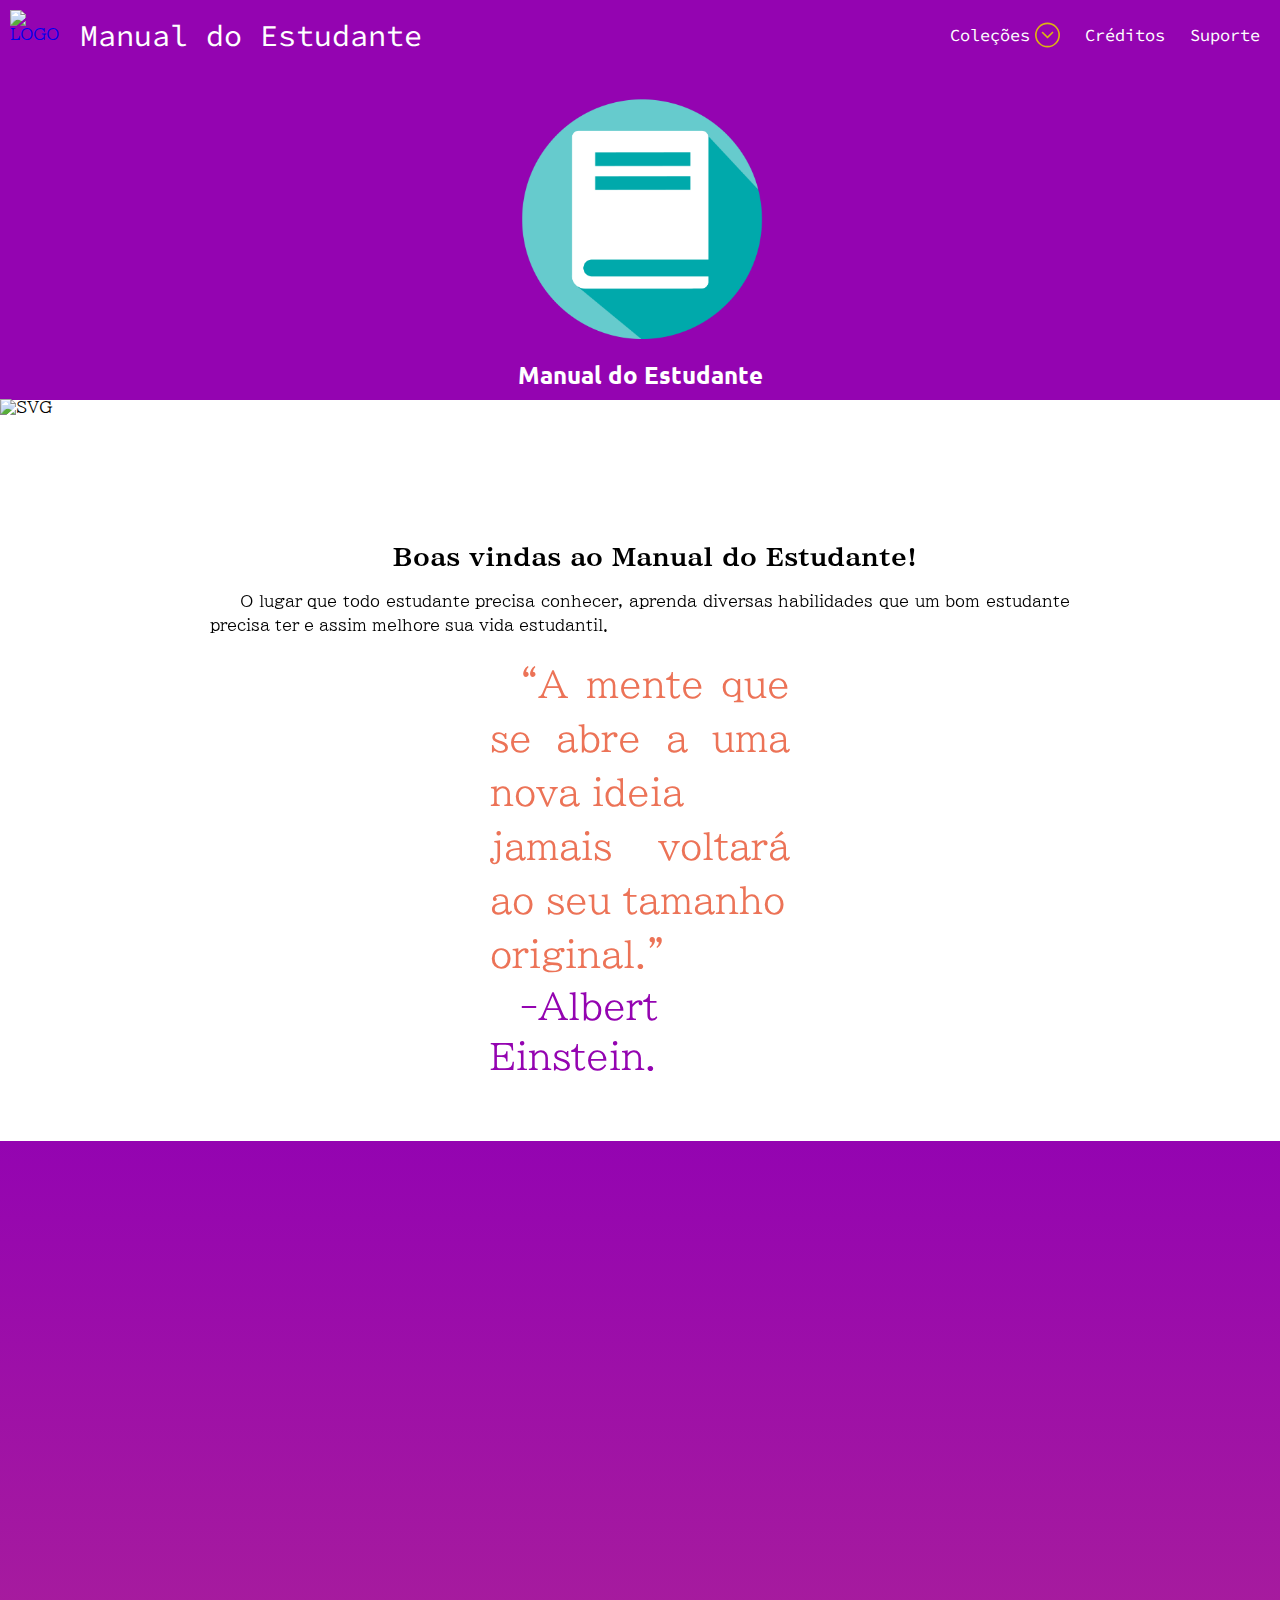
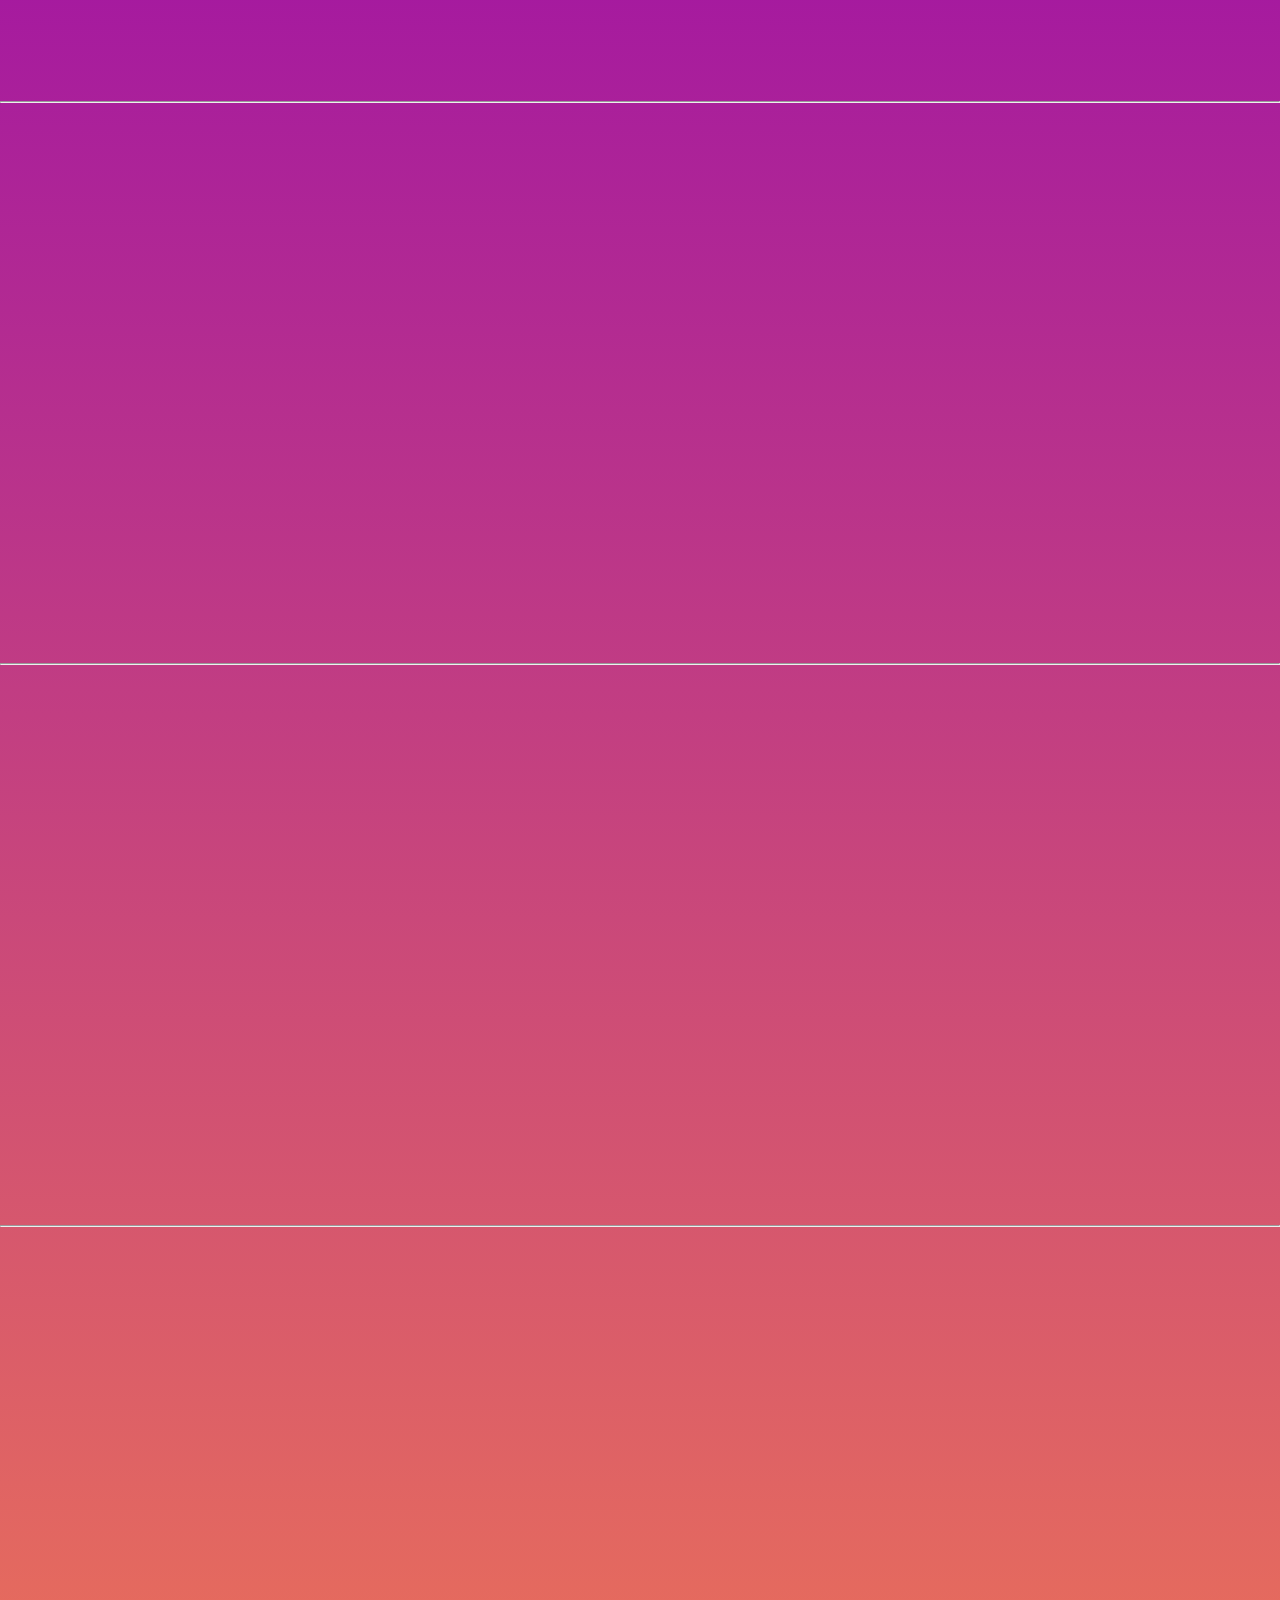
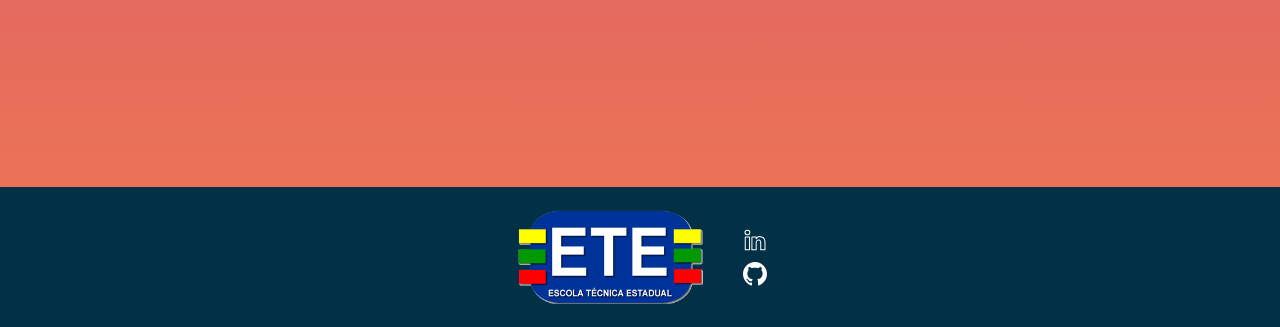
==== commit 59c8ebe2: "a" ====
--- a/index.html
+++ b/index.html
@@ -33,7 +33,7 @@
                     <span id="hamburguer"></span>
                 </button>
                 <ul id="menu">
-                    <li><a id="gambiarra" href="#">Coleções&#128317;</a>
+                    <li><a id="gambiarra" href="#">Coleções <img src="../images/down.svg" alt="down"></a>
                         <ul>
                             <li><a href="html/aprenapren.html">Aprender</a></li>
                             <li><a href="html/cursos.html">Cursos</a></li>
@@ -56,7 +56,7 @@
 
 
     <main>
-        <section class="molde">
+        <section id="molde">
             <section class="texto" data-aos="fade-up" data-aos-duration="1500">
                 <h1>Boas vindas ao Manual do Estudante!</h1>
                 <p>O lugar que todo estudante precisa conhecer, aprenda diversas habilidades que um bom estudante precisa ter e assim melhore sua vida estudantil.</p>
@@ -67,25 +67,10 @@
                     <p id="Alb">-Albert Einstein.</p>
                 </div>
             </section>
-            <h1>Mais um Título Genério</h1>
-            <section class="grid">
-                <a href="html/suporte.html"><img id="imgMain" src="images/choices.jpg" width="900px" height="380px"></a>
-                <div class="downbar">
-                    <div>
-                        <a href="html/habilidades.html"><img src="html/images/habilidades images/READINGBOOK.jpg" width="285.66px" height="163px"></a>
-                    </div>
-                    <div>
-                        <a href="html/habitos.html"><img src="images/cuemvideo.png" width="285.66px" height="163px"></a>
-                    </div>
-                    <div>
-                        <a href="html/ta.html"><img src="images/lobo1.jpg" width="285.66px" height="163px"></a>
-                    </div>
-                </div>
-            </section>
         </section>
         <section id="Maincontainer">
             <section class="container" data-aos="fade-up" data-aos-duration="2000">
-                <img src="images/lobo1.jpg" width="700px" height="400px" data-aos-duration="3000" data-aos="fade-up">
+                <img src="html/images/apren images/apren.jpg" width="700px" height="400px" data-aos-duration="3000" data-aos="fade-up">
                 <div class="opts">
                     <h1>Título Genérico</h1>
                     <p class="texto">Lorem ipsum dolor sit amet consectetur adipisicing elit. Nemo officia saepe,
@@ -107,7 +92,7 @@
                         similique nobis qui hic et fugiat odit. Optio obcaecati, quam officiis similique aliquid
                         pariatur numquam cumque delectus iure aut tenetur nisi suscipit.</p>
                 </div>
-                <img src="images/lobo2.jpg" width="700px" height="400px" data-aos-duration="3000" data-aos="fade-up">
+                <img src="html/images/cursos/cuemvideo.png" width="700px" height="400px" data-aos-duration="3000" data-aos="fade-up">
             </section>
             <hr>
             <section class="container" data-aos="fade-up" data-aos-duration="2000">
--- a/css/idsClasses.css
+++ b/css/idsClasses.css
@@ -36,28 +36,6 @@
     height: 400px;
 }
 
-.grid {
-    display: grid;
-    grid-template-columns: 1fr;
-    max-width: 700px;
-    margin: 10px auto;
-    padding: 10px;
-} 
-
-.grid img {
-    border-radius: 10px;
-}
-
-.grid > div:nth-child(n + 2) {
-    display: grid;
-    grid-template-columns: 1fr 1fr 1fr;
-}
-
-.downbar {
-    gap: 20px;
-    margin-top: 20px;
-}
-
 .container {
     background-color: transparent;
     height: 520px;
@@ -74,9 +52,6 @@
     min-width: 200px;
 }
 
-.end {
-    justify-content: end;
-}
 
 .opts {
     max-width: 500px;
@@ -93,7 +68,7 @@
     z-index: 0;
 }
 
-.molde {
+#molde {
     max-width: 900px;
     margin: auto;
     padding: 20px;
--- a/css/cssUni.css
+++ b/css/cssUni.css
@@ -9,6 +9,10 @@
     padding: 0;
     font-family:  var(--fontBIZ), Arial, Helvetica, sans-serif;
     text-decoration: none;
+}
+
+main {
+    margin-top: 70px;
 }
 
 ::-webkit-scrollbar {
@@ -66,9 +70,7 @@
     color: white;
 }
 
-footer p {
-    padding: 20px;
-}
+
 
 #redes {
     display: flex;
@@ -142,23 +144,19 @@
     z-index: 17;
 }
 
-nav ul ul li a{
-    border-radius: 0px 20px;
-    justify-content: center;
-    
-}
+
 
 #gambiarra {
+    display: flex;
+    flex-direction: row;
+    align-items: center;
+    gap: 5px;
     border-radius: 20px 0px;
 }
 
 nav ul li:hover ul{
     display: block;
     
-}
-
-navu ul li a{
-    display: block;
 }
 
                                         /* Ids and Classes */
@@ -186,29 +184,6 @@
 #logoImg {
     width: 50px;
     height: 50px;
-}
-
-#astra {
-    display: flex;
-    justify-content: center;
-}
-
-#astra p {
-    margin-left: -20px;
-    font-size: 30px;
-    color: white;
-}
-
-#astraImg {
-    width: 50px;
-    height: 50px;
-}
-
-#copyR  {
-    margin-left: 25px;
-    text-align: center;
-    margin-bottom: -40px;
-    color: white;
 }
 
 #header {
@@ -227,10 +202,6 @@
     z-index: 1000;
 }
 
-/*#header p {
-    padding: 20px;
-} */
-
 #menu {
     display: flex;
     align-items: center;
@@ -248,7 +219,6 @@
 }
 
                                         /*Media Querys*/
-
 @media screen and (max-width: 910px) { 
     #menu a {
         font-size: 17px;
@@ -278,9 +248,14 @@
         background-image: linear-gradient(to bottom, #f08870, #9710b3);
     }
     nav.active #menu{
+
         height: calc(100vh - 60px);
         visibility: visible;
         overflow-y: auto;
+    }
+    nav.active #menu li a {
+        display: flex;
+        flex-direction: row;
     }
     #menu a {
         display: block; /*ISSO AQUI DA MERDA*/
@@ -325,9 +300,9 @@
     }
 }
 
-@media (max-width:493px) { 
+@media (max-width:495px) { 
     #menu {
-        top: 70px;
+        top: 78px;
     }
 }
 
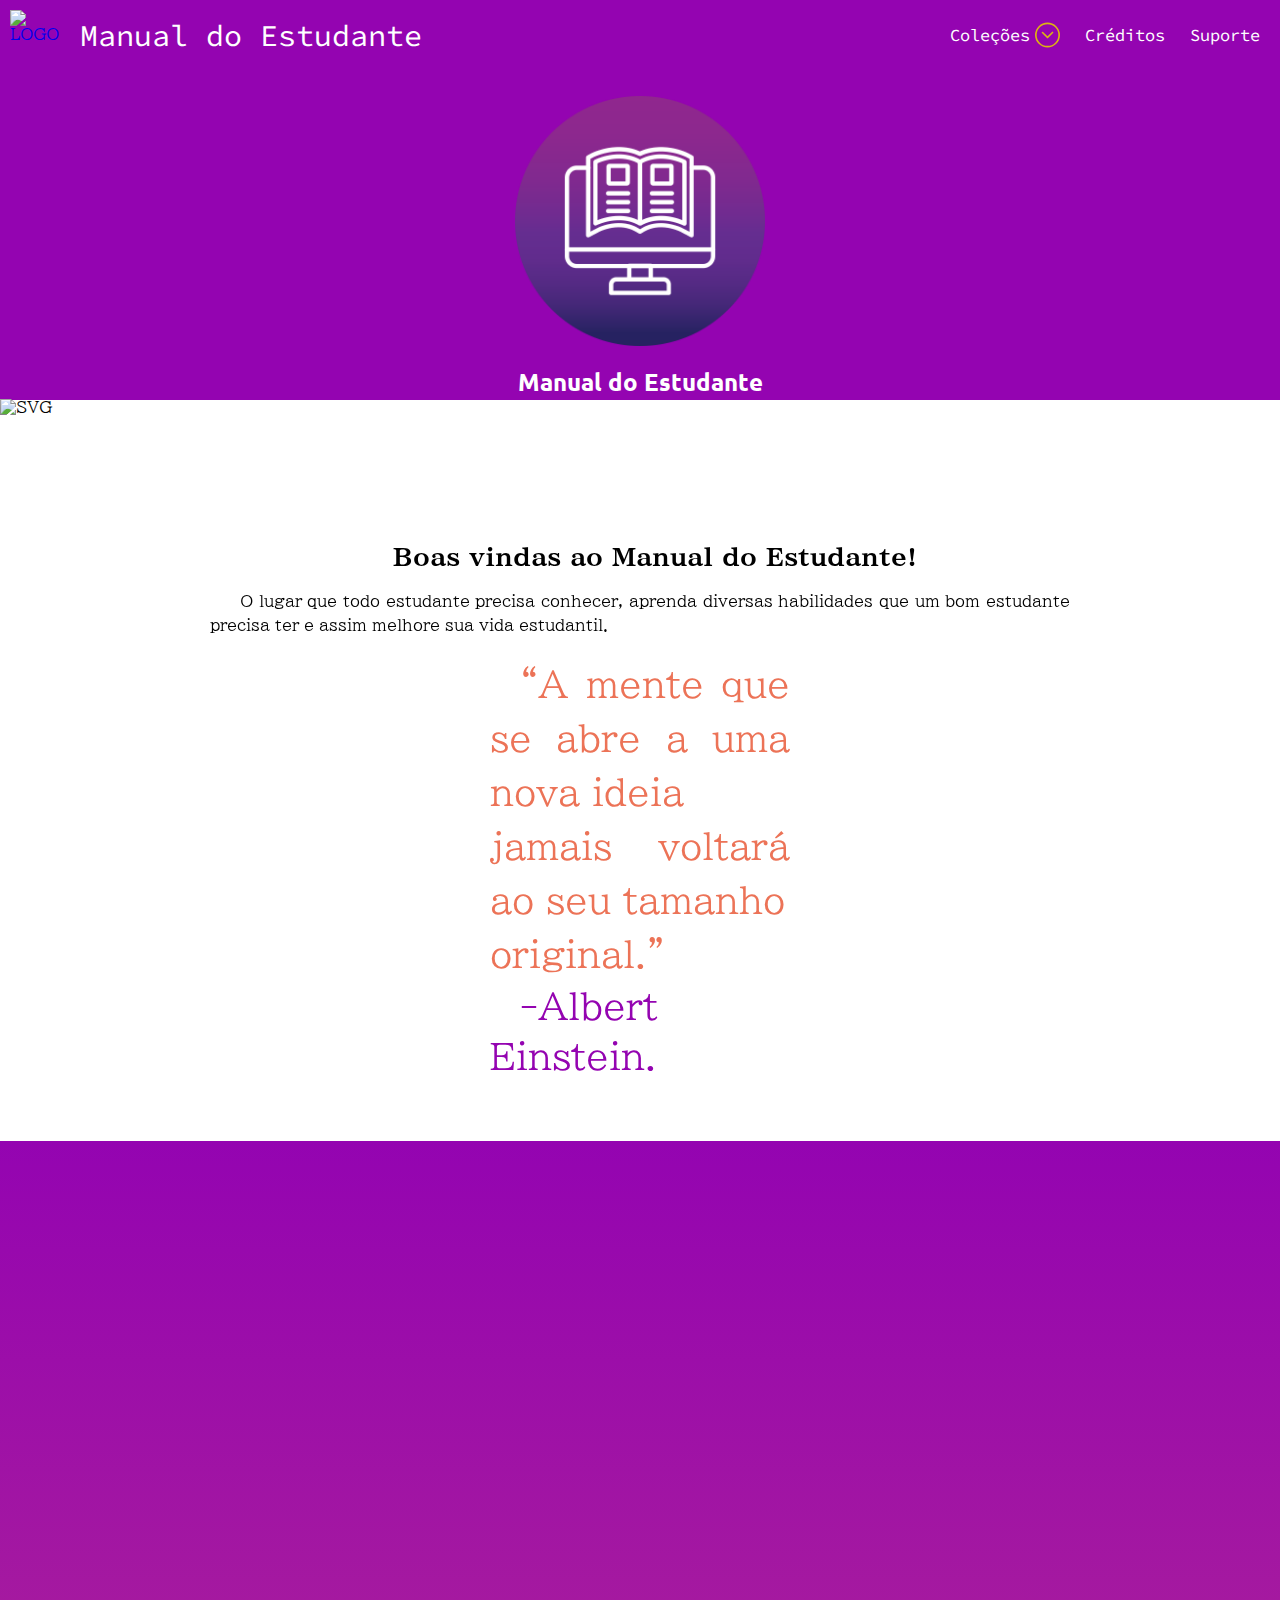
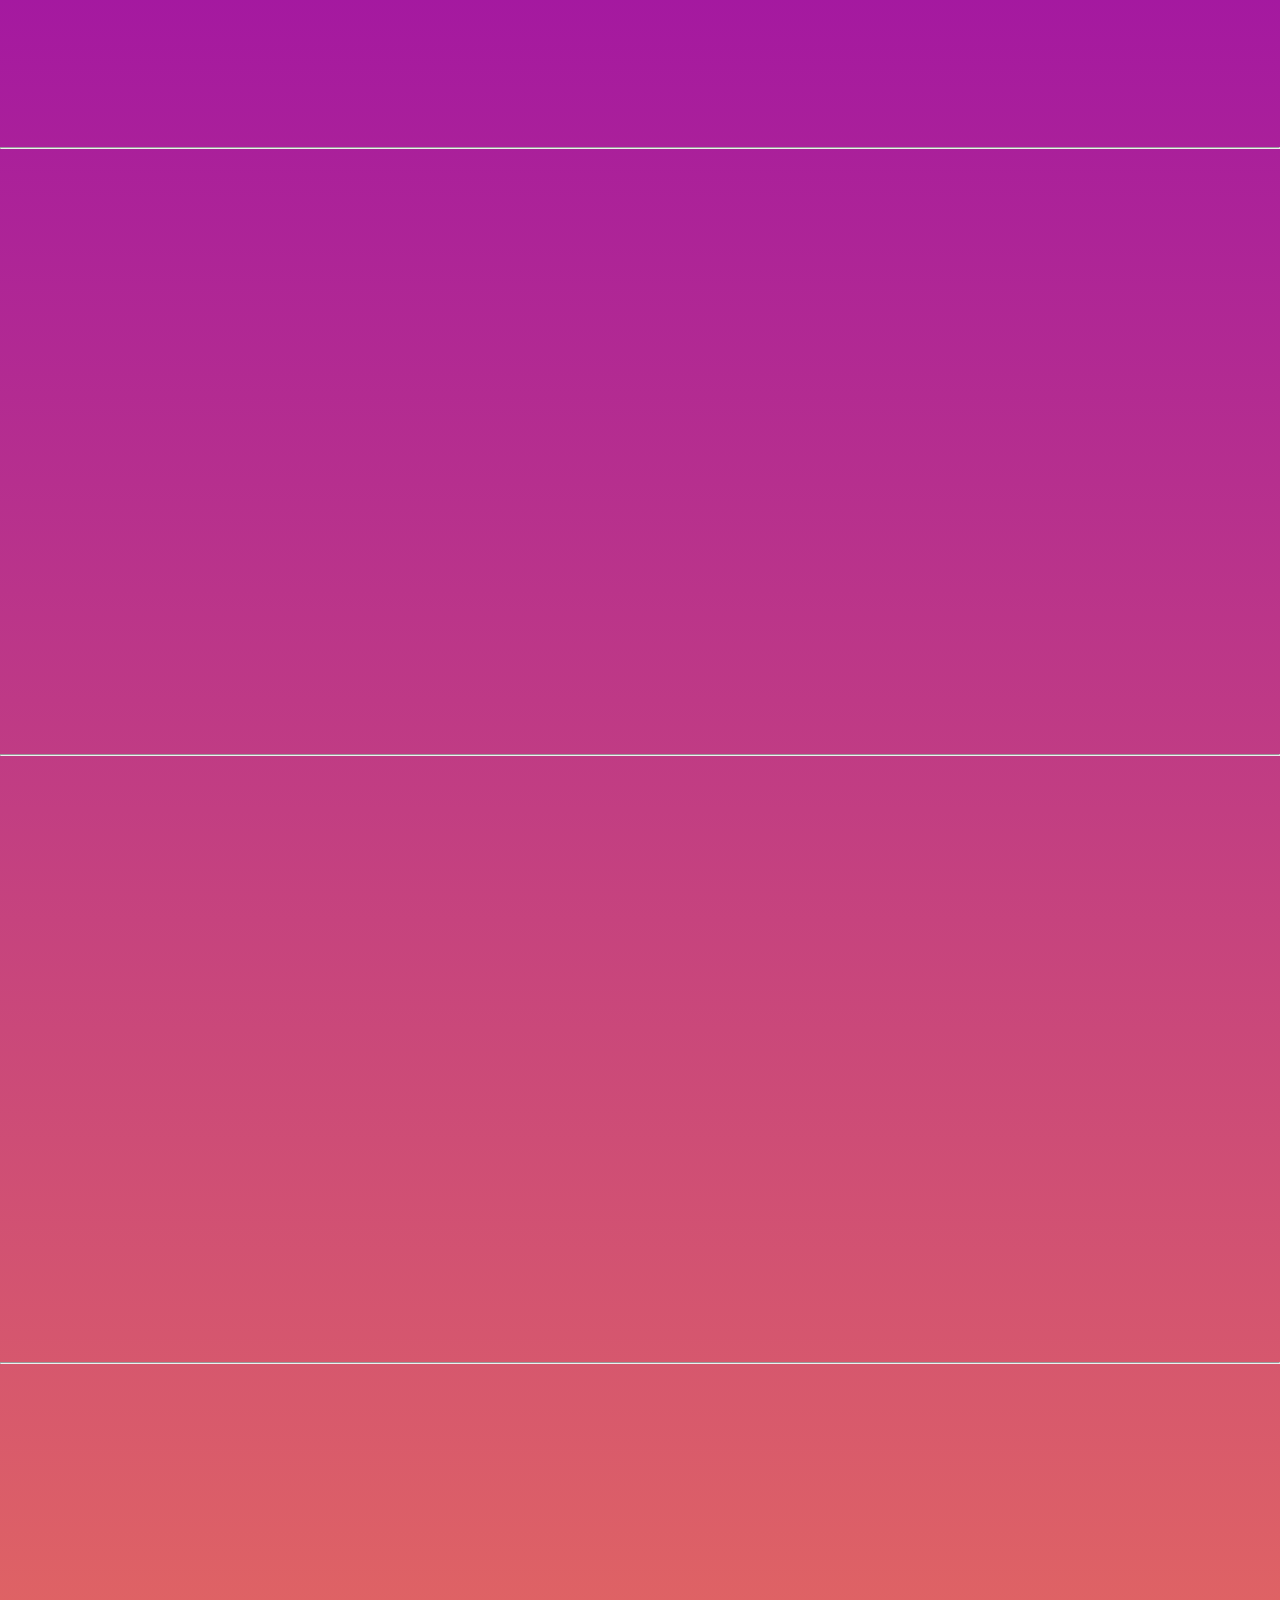
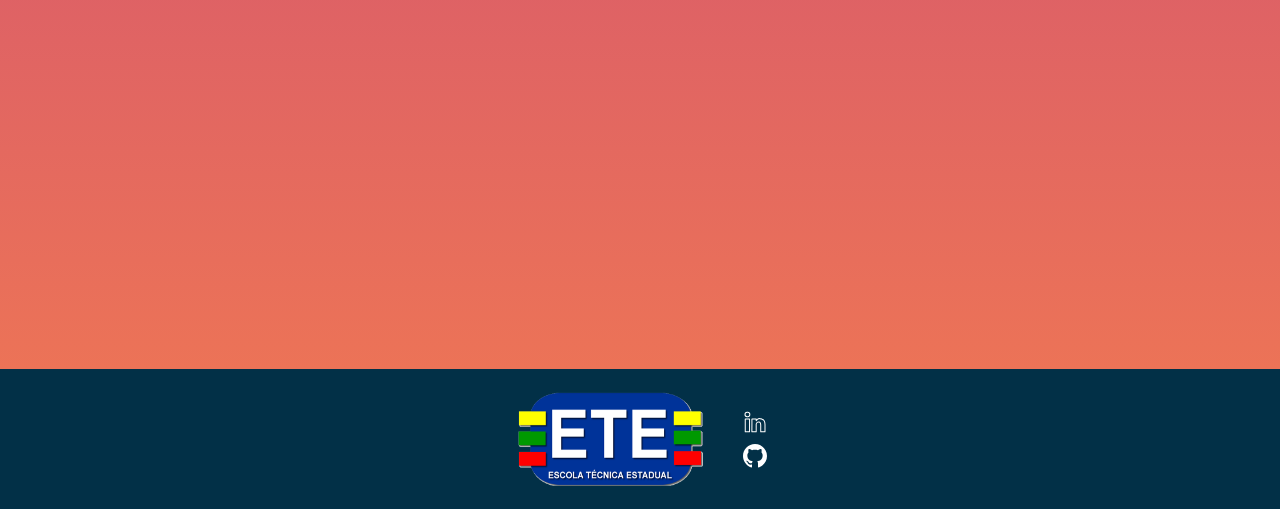
==== commit 0c7cb820: "a" ====
--- a/index.html
+++ b/index.html
@@ -1,196 +1,223 @@
 <!DOCTYPE html>
 <html lang="pt-br">
-
-<head>
-    <meta charset="UTF-8">
-    <meta http-equiv="X-UA-Compatible" content="IE=edge">
-    <meta name="viewport" content="width=device-width, initial-scale=1.0">
+  <head>
+    <meta charset="UTF-8" />
+    <meta http-equiv="X-UA-Compatible" content="IE=edge" />
+    <meta name="viewport" content="width=device-width, initial-scale=1.0" />
     <title>Manual do Estudante</title>
-    <link rel="stylesheet" href="css/style.css">
-    <link rel="stylesheet" href="css/idsClasses.css">
-    <link rel="stylesheet" href="css/mediaQuerys.css">
-    <link rel="stylesheet" href="css/cssUni.css">
-    <link href="https://unpkg.com/aos@2.3.1/dist/aos.css" rel="stylesheet"> <!--CSS de animação JS-->
-    <link rel="shortcut icon" href="images/favicon.ico" type="image/x-icon">
-</head>
-
-<body>
+    <link rel="stylesheet" href="css/style.css" />
+    <link rel="stylesheet" href="css/idsClasses.css" />
+    <link rel="stylesheet" href="css/mediaQuerys.css" />
+    <link rel="stylesheet" href="css/cssUni.css" />
+    <link href="https://unpkg.com/aos@2.3.1/dist/aos.css" rel="stylesheet" />
+    <!--CSS de animação JS-->
+    <link rel="shortcut icon" href="images/favicon.ico" type="image/x-icon" />
+  </head>
+
+  <body>
     <script src="https://unpkg.com/aos@2.3.1/dist/aos.js"></script>
     <script>
-        AOS.init();
-    </script> <!--JS de animação JS-->
-
-
+      AOS.init();
+    </script>
+    <!--JS de animação JS-->
 
     <div id="header_background">
-        <header id="header">
-            <a href="index.html" id="logo">
-                <img id="logoImg" src="images/manu-logo.png" alt="LOGO">
-                <p id="logoTxt">Manual do Estudante</p>
-            </a>
-            <nav id="nav">
-                <button id="btn-mobile">
-                    <span id="hamburguer"></span>
-                </button>
-                <ul id="menu">
-                    <li><a id="gambiarra" href="#">Coleções <img src="../images/down.svg" alt="down"></a>
-                        <ul>
-                            <li><a href="html/aprenapren.html">Aprender</a></li>
-                            <li><a href="html/cursos.html">Cursos</a></li>
-                            <li><a href="html/habilidades.html">Habilidades</a></li>
-                        </ul>
-                    </li>
-                    <li><a href="html/creditos.html">Créditos</a></li>
-                    <li><a href="html/suporte.html">Suporte</a></li>
-                </ul>
-            </nav>
-        </header>
-        <br>
-        <script src="js/menu.js"></script>
-        <div id="Destak">
-            <img id="imgDestak" src="images/imgDestak.png" alt="IMGDESTAK">
-            <h1 id="h1Main">Manual do Estudante</h1>
-        </div>
+      <header id="header">
+        <a href="index.html" id="logo">
+          <img id="logoImg" src="images/manu-logo.png" alt="LOGO" />
+          <p id="logoTxt">Manual do Estudante</p>
+        </a>
+        <nav id="nav">
+          <button id="btn-mobile">
+            <span id="hamburguer"></span>
+          </button>
+          <ul id="menu">
+            <li>
+              <a id="gambiarra" href="#"
+                >Coleções <img src="../images/down.svg" alt="down"
+              /></a>
+              <ul>
+                <li><a href="html/aprenapren.html">Aprender</a></li>
+                <li><a href="html/cursos.html">Cursos</a></li>
+                <li><a href="html/habilidades.html">Habilidades</a></li>
+              </ul>
+            </li>
+            <li><a href="html/creditos.html">Créditos</a></li>
+            <li><a href="html/suporte.html">Suporte</a></li>
+          </ul>
+        </nav>
+      </header>
+      <br />
+      <script src="js/menu.js"></script>
+      <div id="Destak">
+        <img id="imgDestak" src="images/imgDestak.png" alt="IMGDESTAK" />
+        <h1 id="h1Main">Manual do Estudante</h1>
+      </div>
     </div>
-    <img id="wave" src="images/wave.svg" alt="SVG">
-
+    <img id="wave" src="images/wave.svg" alt="SVG" />
 
     <main>
-        <section id="molde">
-            <section class="texto" data-aos="fade-up" data-aos-duration="1500">
-                <h1>Boas vindas ao Manual do Estudante!</h1>
-                <p>O lugar que todo estudante precisa conhecer, aprenda diversas habilidades que um bom estudante precisa ter e assim melhore sua vida estudantil.</p>
-                <div id="fraseindex">
-                    <p id="fraseAlb">
-                        “A mente que se abre a uma nova ideia <br> jamais voltará ao seu tamanho <br> original.” 
-                    </p>
-                    <p id="Alb">-Albert Einstein.</p>
-                </div>
-            </section>
-        </section>
-        <section id="Maincontainer">
-            <section class="container" data-aos="fade-up" data-aos-duration="2000">
-                <img src="html/images/apren images/apren.jpg" width="700px" height="400px" data-aos-duration="3000" data-aos="fade-up">
-                <div class="opts">
-                    <h1>Título Genérico</h1>
-                    <p class="texto">Lorem ipsum dolor sit amet consectetur adipisicing elit. Nemo officia saepe,
-                        nostrum numquam architecto vel et cumque iure tempora error earum eum pariatur doloribus
-                        possimus minus iusto debitis quo impedit temporibus magnam perspiciatis ipsa praesentium? Quidem
-                        veniam accusamus, dolores nihil voluptate dolor non a, dolore laboriosam adipisci consequuntur
-                        similique nobis qui hic et fugiat odit. Optio obcaecati, quam officiis similique aliquid
-                        pariatur numquam cumque delectus iure aut tenetur nisi suscipit.</p>
-                </div>
-            </section>
-            <hr>
-            <section class="container end" data-aos="fade-up" data-aos-duration="2000">
-                <div class="opts">
-                    <h1>Título Genérico</h1>
-                    <p class="texto">Lorem ipsum dolor sit amet consectetur adipisicing elit. Nemo officia saepe,
-                        nostrum numquam architecto vel et cumque iure tempora error earum eum pariatur doloribus
-                        possimus minus iusto debitis quo impedit temporibus magnam perspiciatis ipsa praesentium? Quidem
-                        veniam accusamus, dolores nihil voluptate dolor non a, dolore laboriosam adipisci consequuntur
-                        similique nobis qui hic et fugiat odit. Optio obcaecati, quam officiis similique aliquid
-                        pariatur numquam cumque delectus iure aut tenetur nisi suscipit.</p>
-                </div>
-                <img src="html/images/cursos/cuemvideo.png" width="700px" height="400px" data-aos-duration="3000" data-aos="fade-up">
-            </section>
-            <hr>
-            <section class="container" data-aos="fade-up" data-aos-duration="2000">
-                <img src="images/lobo3.jpg" width="700px" height="400px" data-aos-duration="3000" data-aos="fade-up">
-                <div class="opts">
-                    <h1>Título Genérico</h1>
-                    <p class="texto">Lorem ipsum dolor sit amet consectetur adipisicing elit. Nemo officia saepe,
-                        nostrum numquam architecto vel et cumque iure tempora error earum eum pariatur doloribus
-                        possimus minus iusto debitis quo impedit temporibus magnam perspiciatis ipsa praesentium? Quidem
-                        veniam accusamus, dolores nihil voluptate dolor non a, dolore laboriosam adipisci consequuntur
-                        similique nobis qui hic et fugiat odit. Optio obcaecati, quam officiis similique aliquid
-                        pariatur numquam cumque delectus iure aut tenetur nisi suscipit.</p>
-                </div>
-            </section>
-            <hr>
-            <section class="container end" data-aos="fade-up" data-aos-duration="2000">
-                <div class="opts">
-                    <h1>Título Genérico</h1>
-                    <p class="texto">Lorem ipsum dolor sit amet consectetur adipisicing elit. Nemo officia saepe,
-                        nostrum numquam architecto vel et cumque iure tempora error earum eum pariatur doloribus
-                        possimus minus iusto debitis quo impedit temporibus magnam perspiciatis ipsa praesentium? Quidem
-                        veniam accusamus, dolores nihil voluptate dolor non a, dolore laboriosam adipisci consequuntur
-                        similique nobis qui hic et fugiat odit. Optio obcaecati, quam officiis similique aliquid
-                        pariatur numquam cumque delectus iure aut tenetur nisi suscipit.</p>
-                </div>
-                <img src="images/lobo4.jpg" width="700px" height="400px" data-aos-duration="3000" data-aos="fade-up">
-            </section>
-        </section>
-
-        <!-- eita bixo-->
-
-        <section id="Maincontainer2">
-            <section class="container" data-aos="fade-up" data-aos-duration="2000">
-                <div class="opts">
-                    <h1>Título Genéricos</h1>
-                    <p class="texto">ALorem ipsum dolor sit amet consectetur adipisicing elit. Nemo officia saepe,
-                        nostrum numquam architecto vel et cumque iure tempora error earum eum pariatur doloribus
-                        possimus minus iusto debitis quo impedit temporibus ma gnam perspiciatis ipsa praesentium? Quidem
-                        veniam accusamus, dolores nihil voluptate dolor non a, dolore laboriosam adipisci consequuntur
-                        similique nobis qui hic et fugiat odit. Optio obcaecati, quam officiis similique aliquid
-                        pariatur numquam cumque delectus iure aut tenetur nisi suscipit.</p>
-                </div>
-                <img src="images/lobo1.jpg" width="700px" height="400px" data-aos-duration="2000" data-aos="fade-up">
-            </section>
-            <hr>
-            <section class="container" data-aos="fade-up" data-aos-duration="2000">
-                <div class="opts">
-                    <h1>Título Genérico</h1>
-                    <p class="texto">Lorem ipsum dolor sit amet consectetur adipisicing elit. Nemo officia saepe,
-                        nostrum numquam architecto vel et cumque iure tempora error earum eum pariatur doloribus
-                        possimus minus iusto debitis quo impedit temporibus magnam perspiciatis ipsa praesentium? Quidem
-                        veniam accusamus, dolores nihil voluptate dolor non a, dolore laboriosam adipisci consequuntur
-                        similique nobis qui hic et fugiat odit. Optio obcaecati, quam officiis similique aliquid
-                        pariatur numquam cumque delectus iure aut tenetur nisi suscipit.</p>
-                </div>
-                <img src="images/lobo2.jpg" width="700px" height="400px" data-aos-duration="2000" data-aos="fade-up">
-            </section>
-            <hr>
-            <section class="container" data-aos="fade-up" data-aos-duration="2000">
-                <div class="opts">
-                    <h1>Título Genérico</h1>
-                    <p class="texto">Lorem ipsum dolor sit amet consectetur adipisicing elit. Nemo officia saepe,
-                        nostrum numquam architecto vel et cumque iure tempora error earum eum pariatur doloribus
-                        possimus minus iusto debitis quo impedit temporibus magnam perspiciatis ipsa praesentium? Quidem
-                        veniam accusamus, dolores nihil voluptate dolor non a, dolore laboriosam adipisci consequuntur
-                        similique nobis qui hic et fugiat odit. Optio obcaecati, quam officiis similique aliquid
-                        pariatur numquam cumque delectus iure aut tenetur nisi suscipit.</p>
-                </div>
-                <img src="images/lobo3.jpg" width="700px" height="400px" data-aos-duration="2000" data-aos="fade-up">
-            </section>
-            <hr>
-            <section class="container" data-aos="fade-up" data-aos-duration="2000">
-                <div class="opts">
-                    <h1>Título Genérico</h1>
-                    <p class="texto">Lorem ipsum dolor sit amet consectetur adipisicing elit. Nemo officia saepe,
-                        nostrum numquam architecto vel et cumque iure tempora error earum eum pariatur doloribus
-                        possimus minus iusto debitis quo impedit temporibus magnam perspiciatis ipsa praesentium? Quidem
-                        veniam accusamus, dolores nihil voluptate dolor non a, dolore laboriosam adipisci consequuntur
-                        similique nobis qui hic et fugiat odit. Optio obcaecati, quam officiis similique aliquid
-                        pariatur numquam cumque delectus iure aut tenetur nisi suscipit.</p>
-                </div>
-                <img src="images/lobo4.jpg" width="700px" height="400px" data-aos-duration="2000" data-aos="fade-up">
-            </section>
-        </section>
+      <section id="molde">
+        <section class="texto" data-aos="fade-up" data-aos-duration="1500">
+          <h1>Boas vindas ao Manual do Estudante!</h1>
+          <p>
+            O lugar que todo estudante precisa conhecer, aprenda diversas
+            habilidades que um bom estudante precisa ter e assim melhore sua
+            vida estudantil.
+          </p>
+          <div id="fraseindex">
+            <p id="fraseAlb">
+              “A mente que se abre a uma nova ideia <br />
+              jamais voltará ao seu tamanho <br />
+              original.”
+            </p>
+            <p id="Alb">-Albert Einstein.</p>
+          </div>
+        </section>
+      </section>
+      <section id="Maincontainer">
+        <section
+          class="container"
+          data-aos="fade-up"
+          data-aos-duration="1500"
+        >
+          <div class="inv">
+            <img
+              src="html/images/apren images/apren.jpg"
+              width="700px"
+              height="400px"
+              data-aos-duration="3000"
+              data-aos="fade-up"
+            />
+            <div class="opts">
+              <h1>Aprender a aprender</h1>
+              <p class="texto">
+                Lorem ipsum dolor sit amet consectetur adipisicing elit. Nemo
+                officia saepe, nostrum numquam architecto vel et cumque iure
+                tempora error earum eum pariatur doloribus possimus minus iusto
+                debitis quo impedit temporibus magnam perspiciatis ipsa
+                praesentium? Quidem veniam accusamus, dolores nihil voluptate
+                dolor non a, dolore laboriosam adipisci consequuntur similique
+                nobis qui hic et fugiat odit. Optio obcaecati, quam officiis
+                similique aliquid pariatur numquam cumque delectus iure aut
+                tenetur nisi suscipit.
+              </p>
+            </div>
+          </div>
+          <a href="html/aprenapren.html">
+            <p>Ir para Aprender</p>
+            <img src="images/goto.svg" alt="goto" />
+          </a>
+        </section>
+        <hr />
+        <section class="container" data-aos="fade-up" data-aos-duration="1500">
+          <div class="inv inv">
+            <div class="opts">
+              <h1>Cursos Gratuitos</h1>
+              <p class="texto">
+                Sabemos que atualmente o mercado de trabalho está repleto de
+                pessoas que acabaram o ensino médio ou até mesmo uma faculdade,
+                e que não sabem que caminho seguir. É necessário o contato com
+                as diversas áreas de trabalho existentes para assim descobrir
+                qual a que você mais gosta. Ter conhecimento em tecnologias do
+                mundo da Ti pode facilitar a sua vida na hora de ter aquele
+                diferencial valioso em uma entrevista de emprego.
+              </p>
+            </div>
+            <img
+              src="html/images/cursos/diploma.jpg"
+              width="700px"
+              height="400px"
+              data-aos-duration="3000"
+              data-aos="fade-up"
+            />
+          </div>
+          <a href="html/cursos.html">
+            <p>Ir para Cursos Gratuitos</p>
+            <img src="images/goto.svg" alt="goto" />
+          </a>
+        </section>
+        <hr />
+        <section
+          class="container"
+          data-aos="fade-up"
+          data-aos-duration="1500"
+        >
+          <div class="inv">
+            <img
+              src="html/images/habilidades images/READINGBOOK.jpg"
+              width="700px"
+              height="400px"
+              data-aos-duration="3000"
+              data-aos="fade-up"
+            />
+            <div class="opts">
+              <h1>Habilidades</h1>
+              <p class="texto">
+                Lorem ipsum dolor sit amet consectetur adipisicing elit. Nemo
+                officia saepe, nostrum numquam architecto vel et cumque iure
+                tempora error earum eum pariatur doloribus possimus minus iusto
+                debitis quo impedit temporibus magnam perspiciatis ipsa
+                praesentium? Quidem veniam accusamus, dolores nihil voluptate
+                dolor non a, dolore laboriosam adipisci consequuntur similique
+                nobis qui hic et fugiat odit. Optio obcaecati, quam officiis
+                similique aliquid pariatur numquam cumque delectus iure aut
+                tenetur nisi suscipit.
+              </p>
+            </div>
+          </div>
+          <a href="html/habilidades.html">
+            <p>Ir para Habilidades</p>
+            <img src="images/goto.svg" alt="goto" />
+          </a>
+        </section>
+        <hr />
+        <section class="container" data-aos="fade-up" data-aos-duration="1500">
+          <div class="invinv">
+            <div class="opts">
+              <h1>Suporte</h1>
+              <p class="texto">
+                Teve algum problema com o site? Tem alguma sugestão de melhoria ou
+                conteúdo? Entre em contato conosco pela nossa página de Suporte ao
+                Estudante e preencha um simples formulário. Apreciamos retornos
+                positivos para melhorar ainda mais o Manual.
+              </p>
+            </div>
+            <img
+              src="images/choices.jpg"
+              width="700px"
+              height="400px"
+              data-aos-duration="3000"
+              data-aos="fade-up"
+            />
+          </div>
+          <a href="html/suporte.html">
+            <p>Ir para o Suporte</p>
+            <img src="images/goto.svg" alt="goto" />
+          </a>
+        </section>
+      </section>
     </main>
 
-
     <footer>
-        <a id="ete" href="https://etepalmares.netlify.app" target="_blank"><img src="../images/etelogo.png"
-                alt="etelogo" width="200px" height="100px"></a>
-        <div id="redes">
-            <abbr id="redes1" title="Linkedin"><a
-                    href="https://www.linkedin.com/in/luís-fernando-cavalcante-barbosa-276808225/"><img
-                        src="../images/linkedin.svg" alt="LIN"></a></abbr>
-            <abbr id="redes2" title="Github"><a href="https://github.com/LuisFernandoCB"><img src="../images/github.svg"
-                        alt="GITHUB"></a></abbr>
-        </div>
+      <a id="ete" href="https://etepalmares.netlify.app" target="_blank"
+        ><img
+          src="../images/etelogo.png"
+          alt="etelogo"
+          width="200px"
+          height="100px"
+      /></a>
+      <div id="redes">
+        <abbr id="redes1" title="Linkedin"
+          ><a
+            href="https://www.linkedin.com/in/luís-fernando-cavalcante-barbosa-276808225/"
+            ><img src="../images/linkedin.svg" alt="LIN" /></a
+        ></abbr>
+        <abbr id="redes2" title="Github"
+          ><a href="https://github.com/LuisFernandoCB"
+            ><img src="../images/github.svg" alt="GITHUB" /></a
+        ></abbr>
+      </div>
     </footer>
-</body>
-
-</html>+  </body>
+</html>
--- a/css/idsClasses.css
+++ b/css/idsClasses.css
@@ -37,35 +37,67 @@
 }
 
 .container {
+    display: flex;
+    flex-direction: column;
+    align-items: center;
     background-color: transparent;
-    height: 520px;
     max-width: 100%;
-    z-index: 1;
     padding: 20px;
+    gap: 15px;
+}
+
+.container div {
     display: flex;
+    align-items: center;
     gap: 10px;
+
 }
+
 
 .container img {
     border-radius: 20px;
     box-shadow: 4px 4px 15px 1px rgba(0, 0, 0, 0.411);
-    min-width: 200px;
+    min-width: 300px;
+    height: min-content;
 }
 
+.container a img{
+    min-width: 50px;
+    border-radius: 0px;
+    box-shadow: none;
+}
+
+.container a {
+    display: flex;
+    flex-direction: row;
+    gap: 5px;
+    align-items: center;
+    border-radius: 15px;
+    border: 2px white solid;
+    padding: 15px;
+    color: #fff;
+    transition: 1.2s;
+    font-size: 1.1em;
+    
+}
+
+.container a:hover {
+    background-color: #4ea57a;
+    box-shadow: 0px 0px 20px rgba(0, 0, 0, 0.288);
+}
 
 .opts {
+    display: flex;
+    flex-direction: column;
+    gap: 10px;
+    justify-content: center;
     max-width: 500px;
 }
 
 #Maincontainer {
     background-image: linear-gradient(to bottom, var(--cor1), var(--cor2));
     z-index: 0;
-}
-
-#Maincontainer2 {
-    display: none;
-    background-image: linear-gradient(to bottom, var(--cor1), var(--cor2));
-    z-index: 0;
+    color: white;
 }
 
 #molde {
--- a/css/mediaQuerys.css
+++ b/css/mediaQuerys.css
@@ -1,31 +1,7 @@
 @media (max-width:710px) {
-    .grid img {
-        border-radius: 0px;
-        width: 100%;
-        height: 350px;
-    }
-    .grid {
-        margin: 0px;
-        padding: 0px;
-    }
-    .grid > div:nth-child(n + 2) {
-        display: grid;
-        grid-template-columns: 1fr;
-        gap: 0px;
-    }
-    .downbar {
-        margin: 0;
-    }
     main {
         padding: 0;
         margin-top: 14px;
-    }
-
-    #Maincontainer {
-        display: none;
-    }
-    #Maincontainer2 {
-        display: block;
     }
     .container {
         flex-direction: column;
@@ -37,4 +13,12 @@
     .molde {
         padding: 0;
     }
+    .inv {
+        display: flex;
+        flex-direction: column-reverse;
+    }
+    .invinv {
+        display: flex;
+        flex-direction: column;
+    }
 }
--- a/css/cssUni.css
+++ b/css/cssUni.css
@@ -26,11 +26,11 @@
 
 ::-webkit-scrollbar-thumb {
     border-radius: 5px;
-    background-color: var(--cor3);
+    background-color: hsl(150, 60%, 63%);
 }
 
 ::-webkit-scrollbar-thumb:hover {
-    background-color: #6baa9d;
+    background-color: hsl(150, 50%, 43%);
 }
 
 :root {
@@ -38,7 +38,7 @@
     --corFooter: #023047;
     --cor1: #9404b1;
     --cor2: #EC7357;
-    --cor3: #5ba899;
+    --cor3: hsl(150, 60%, 63%);
     --degrade: linear-gradient(to bottom, var(--cor1), var(--cor2));
     --degradeR: linear-gradient(to bottom, var(--cor2), var(--cor1));
     --fontBIZ: BIZ UDPMincho;
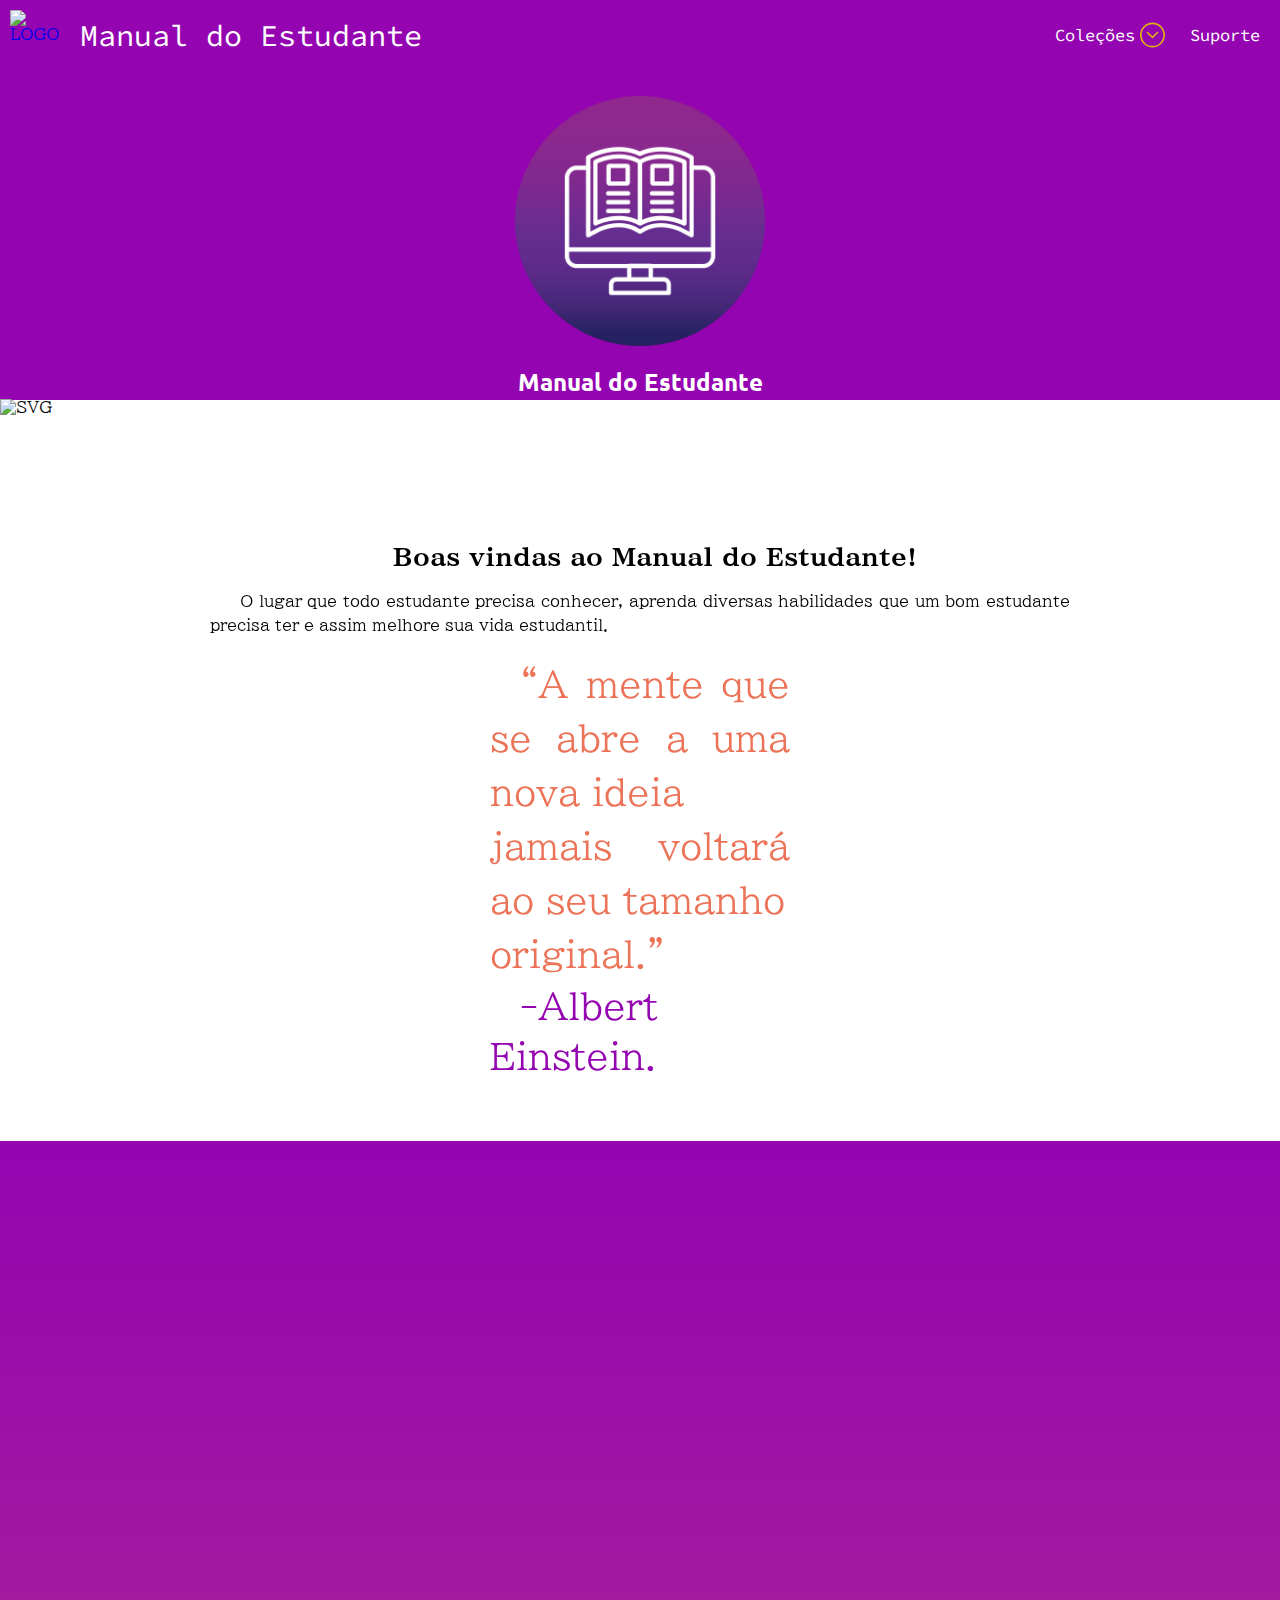
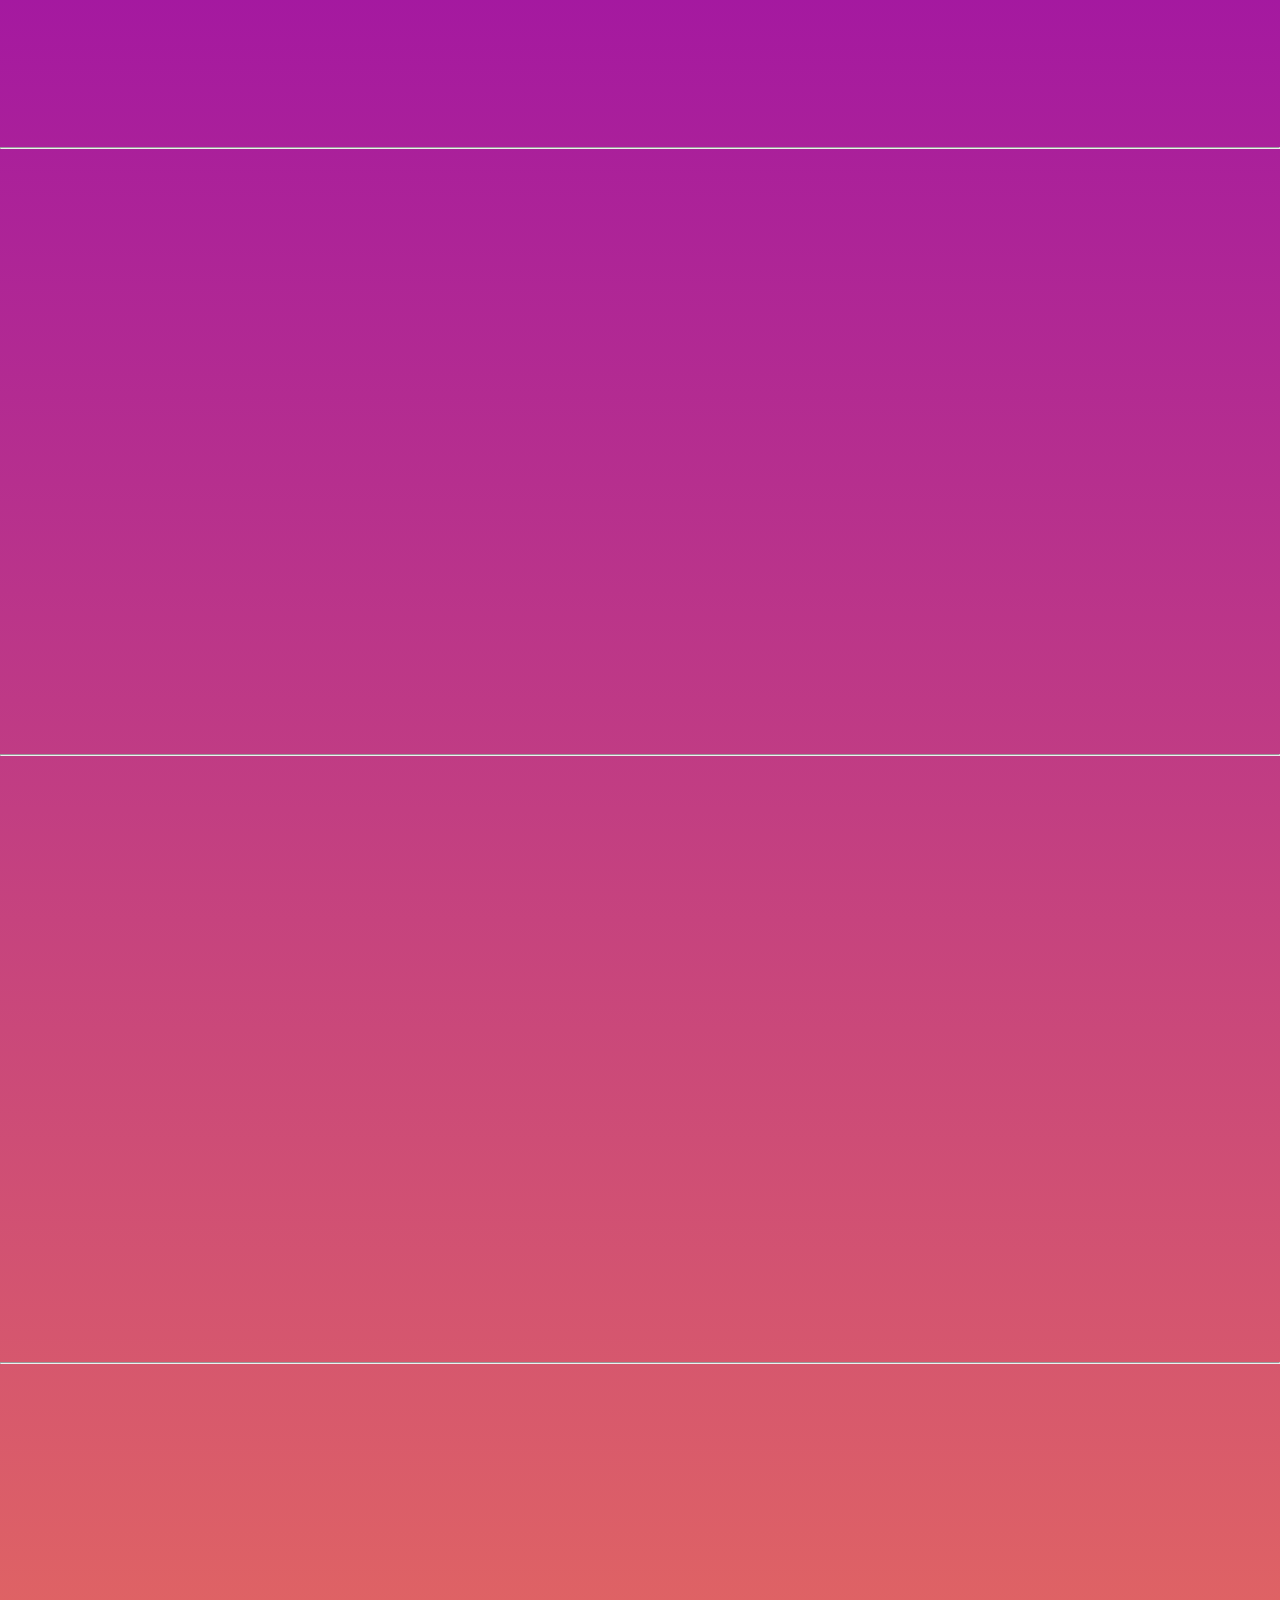
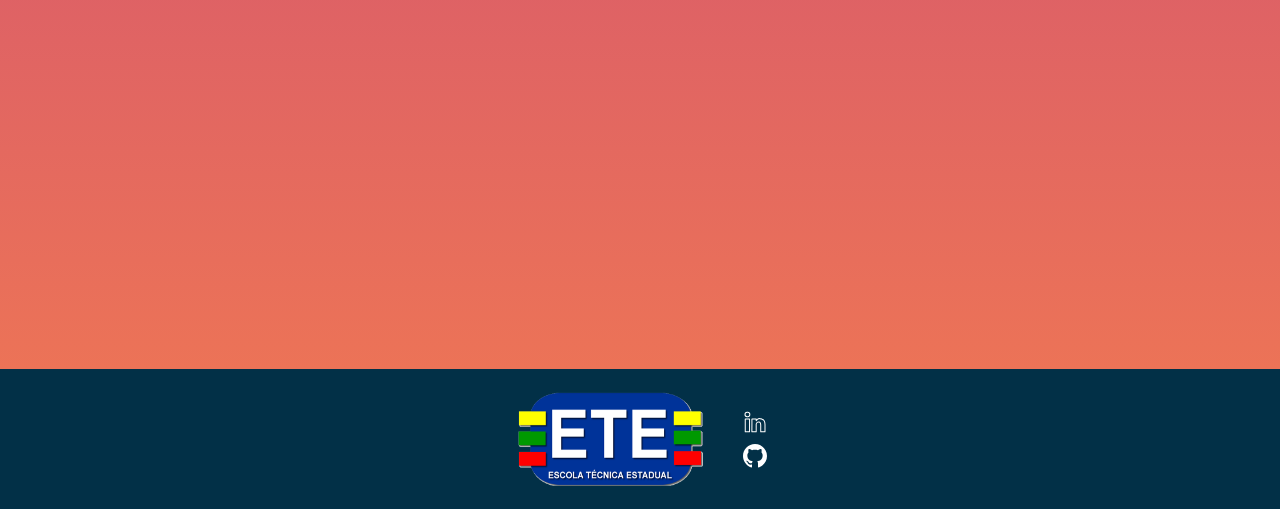
==== commit 29f35d3a: "a" ====
--- a/index.html
+++ b/index.html
@@ -42,7 +42,6 @@
                 <li><a href="html/habilidades.html">Habilidades</a></li>
               </ul>
             </li>
-            <li><a href="html/creditos.html">Créditos</a></li>
             <li><a href="html/suporte.html">Suporte</a></li>
           </ul>
         </nav>
@@ -79,7 +78,7 @@
         <section
           class="container"
           data-aos="fade-up"
-          data-aos-duration="1500"
+          data-aos-duration="2000"
         >
           <div class="inv">
             <img
@@ -110,7 +109,7 @@
           </a>
         </section>
         <hr />
-        <section class="container" data-aos="fade-up" data-aos-duration="1500">
+        <section class="container" data-aos="fade-up" data-aos-duration="2000">
           <div class="inv inv">
             <div class="opts">
               <h1>Cursos Gratuitos</h1>
@@ -141,7 +140,7 @@
         <section
           class="container"
           data-aos="fade-up"
-          data-aos-duration="1500"
+          data-aos-duration="2000"
         >
           <div class="inv">
             <img
@@ -172,7 +171,7 @@
           </a>
         </section>
         <hr />
-        <section class="container" data-aos="fade-up" data-aos-duration="1500">
+        <section class="container" data-aos="fade-up" data-aos-duration="2000">
           <div class="invinv">
             <div class="opts">
               <h1>Suporte</h1>
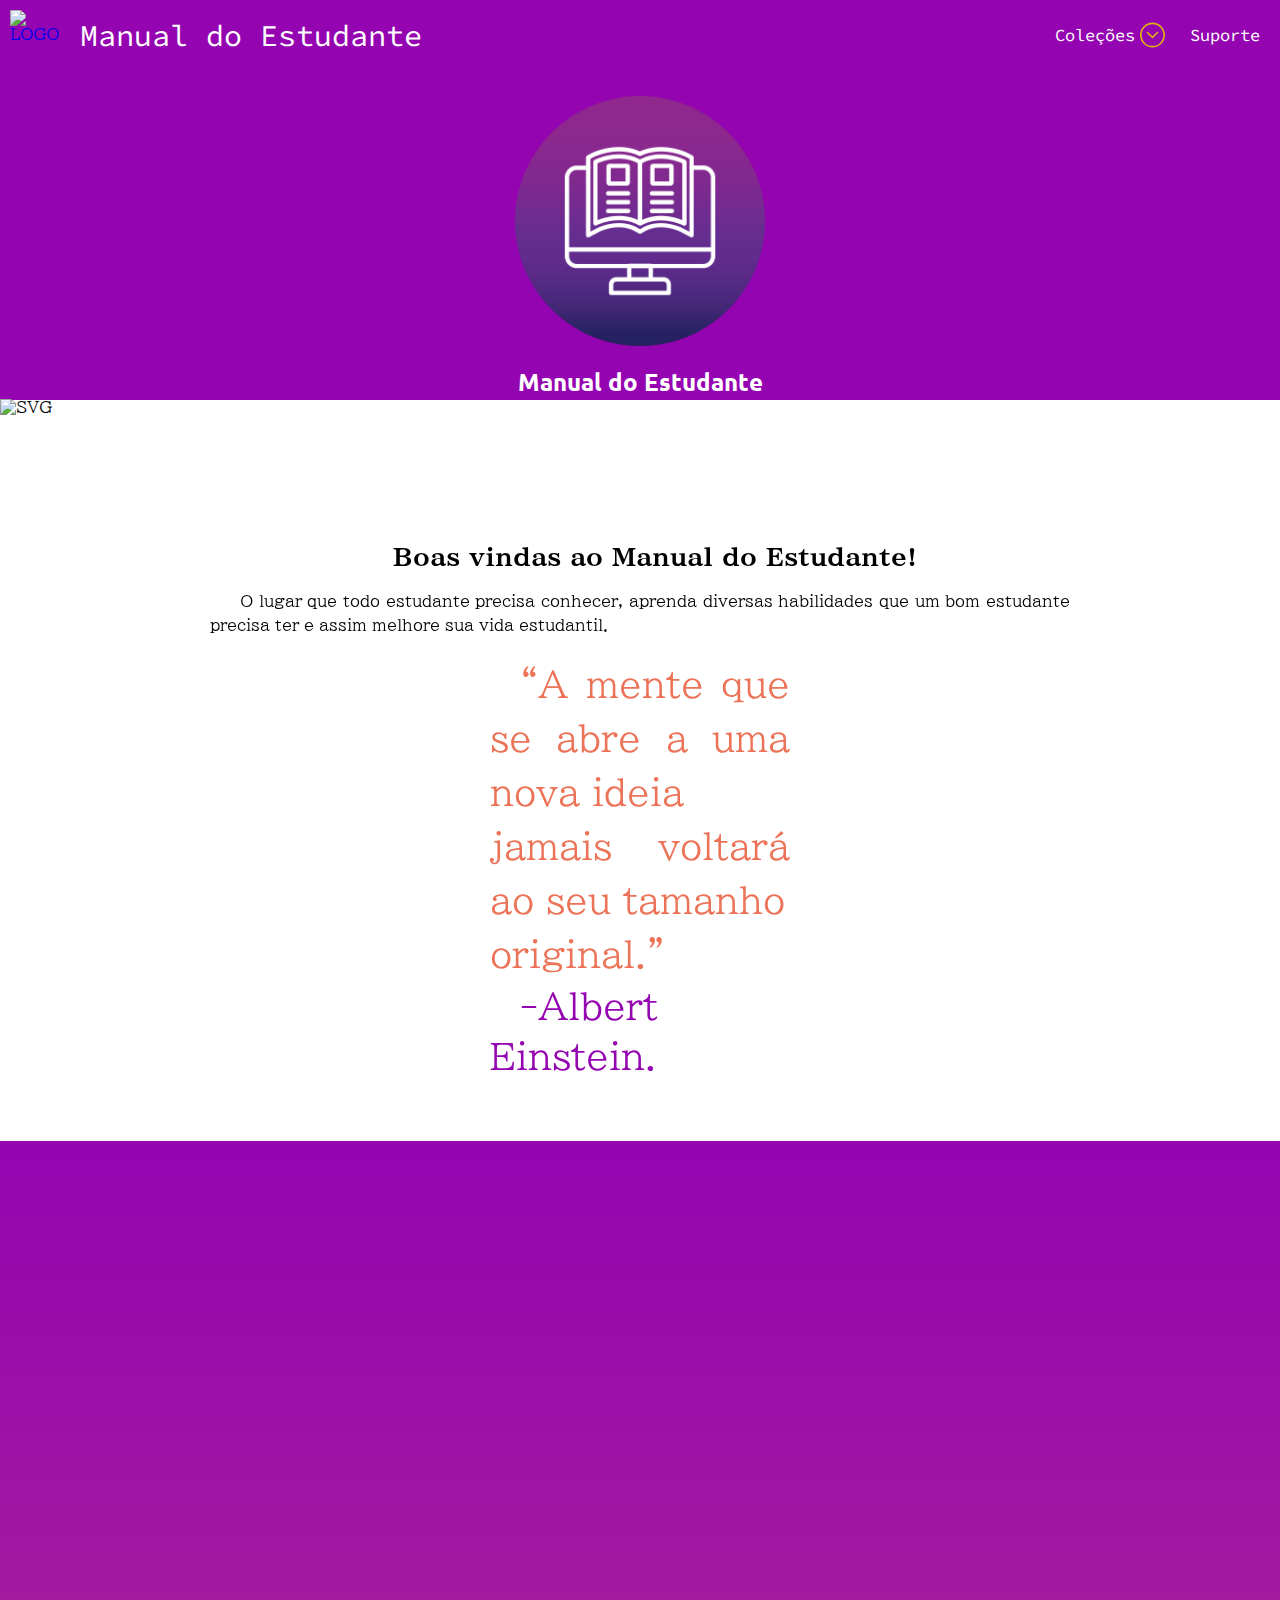
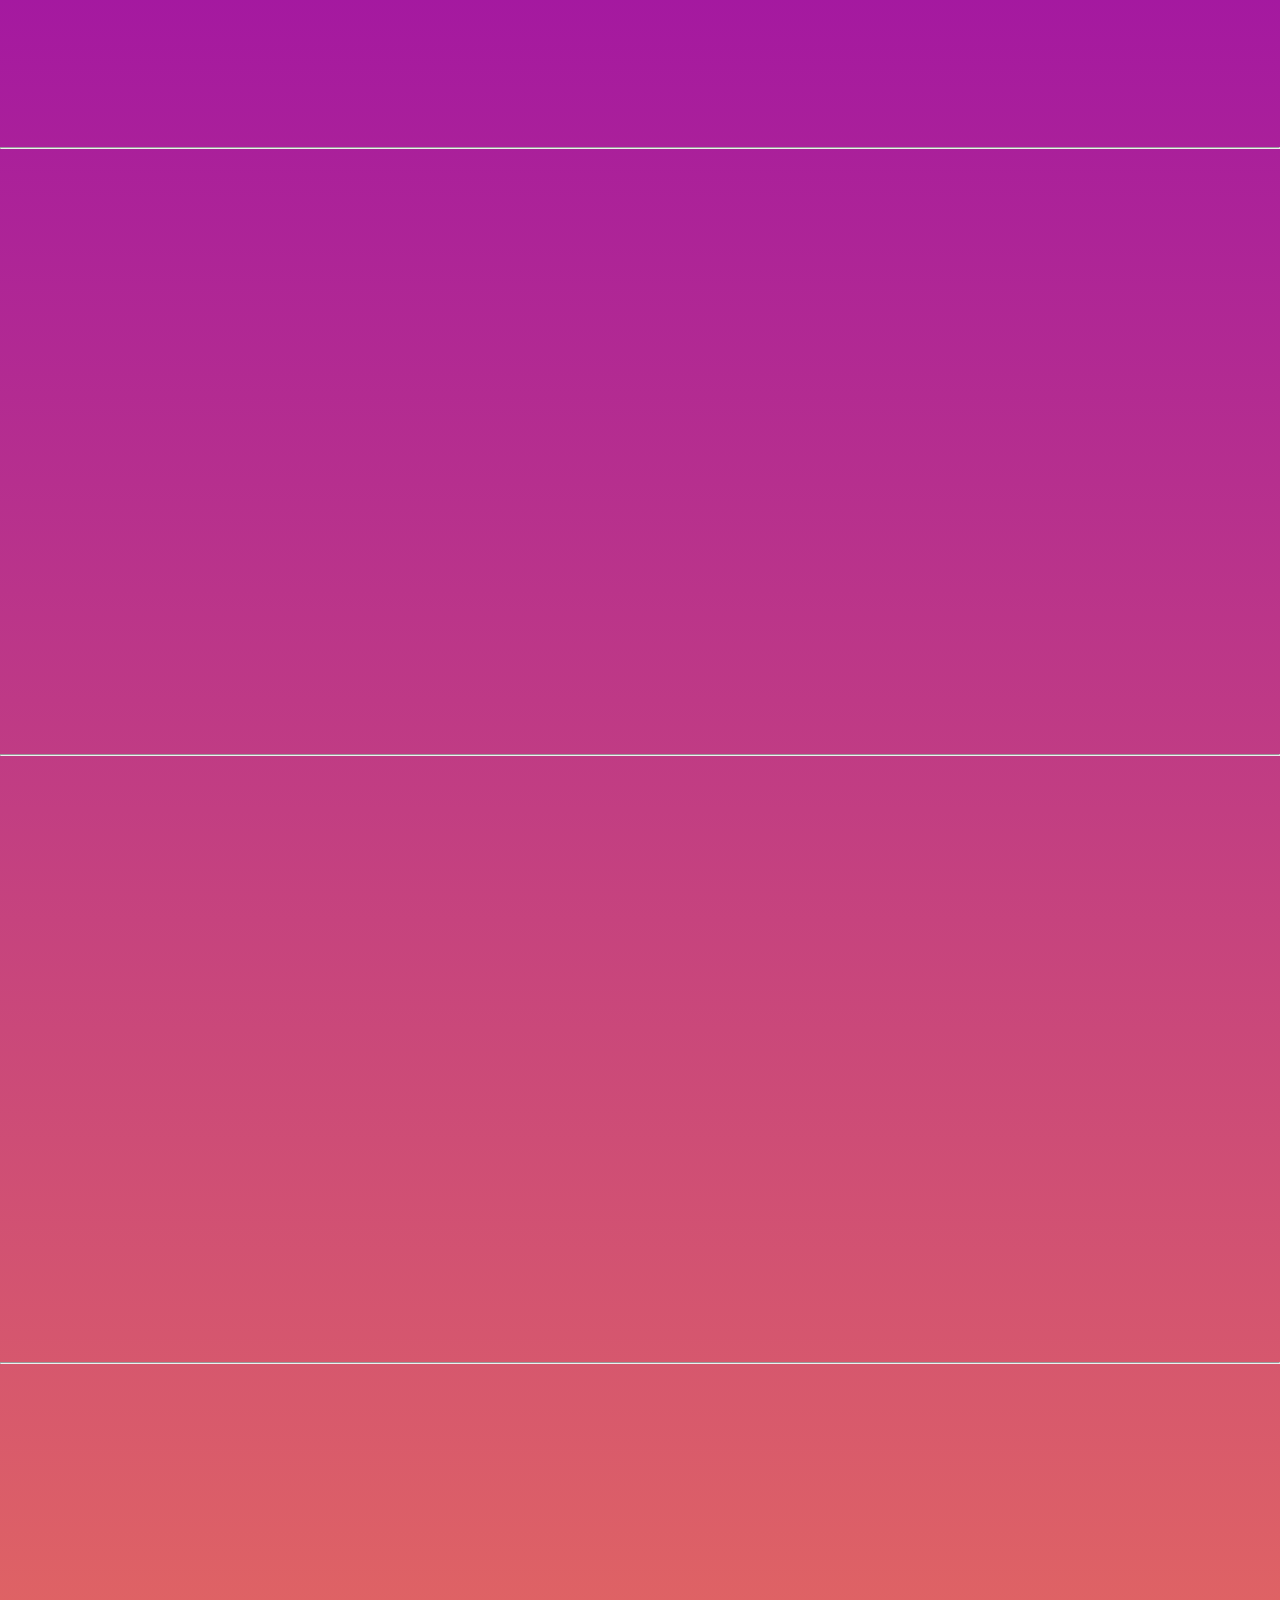
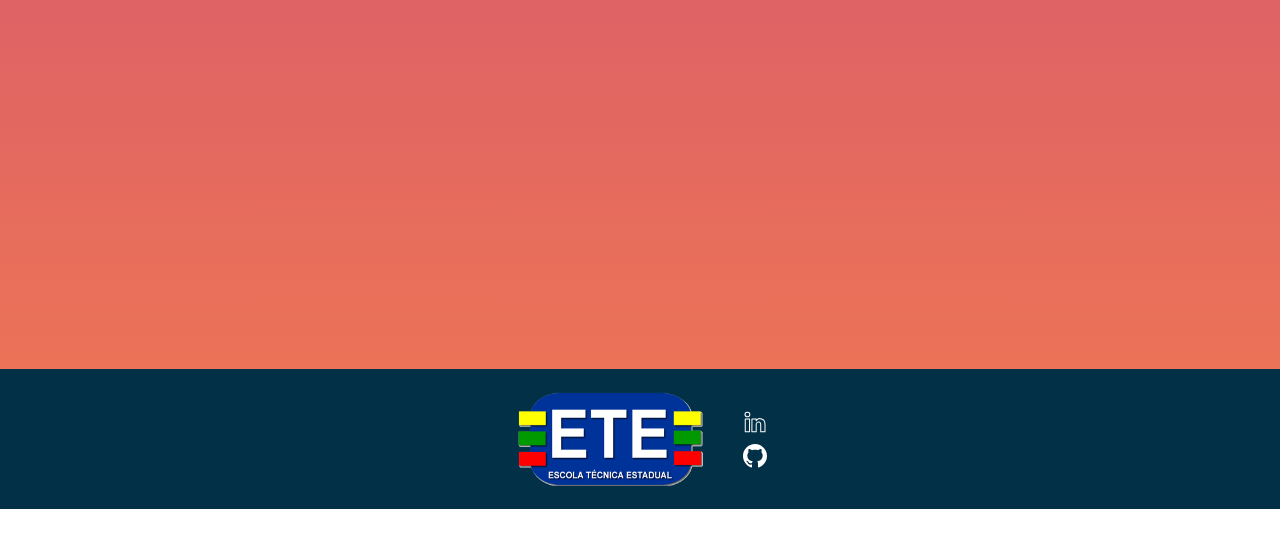
==== commit bdd0bd09: "a" ====
--- a/index.html
+++ b/index.html
@@ -57,7 +57,7 @@
 
     <main>
       <section id="molde">
-        <section class="texto" data-aos="fade-up" data-aos-duration="1500">
+        <section class="texto" data-aos="fade-up" data-aos-duration="2000">
           <h1>Boas vindas ao Manual do Estudante!</h1>
           <p>
             O lugar que todo estudante precisa conhecer, aprenda diversas
@@ -103,7 +103,7 @@
               </p>
             </div>
           </div>
-          <a href="html/aprenapren.html">
+          <a href="html/aprenapren.html" data-aos="fade-up" data-aos-duration="2000">
             <p>Ir para Aprender</p>
             <img src="images/goto.svg" alt="goto" />
           </a>
@@ -131,7 +131,7 @@
               data-aos="fade-up"
             />
           </div>
-          <a href="html/cursos.html">
+          <a href="html/cursos.html" data-aos="fade-up" data-aos-duration="2000">
             <p>Ir para Cursos Gratuitos</p>
             <img src="images/goto.svg" alt="goto" />
           </a>
@@ -165,7 +165,7 @@
               </p>
             </div>
           </div>
-          <a href="html/habilidades.html">
+          <a href="html/habilidades.html" data-aos="fade-up" data-aos-duration="2000">
             <p>Ir para Habilidades</p>
             <img src="images/goto.svg" alt="goto" />
           </a>
@@ -190,7 +190,7 @@
               data-aos="fade-up"
             />
           </div>
-          <a href="html/suporte.html">
+          <a href="html/suporte.html" data-aos="fade-up" data-aos-duration="2000">
             <p>Ir para o Suporte</p>
             <img src="images/goto.svg" alt="goto" />
           </a>
